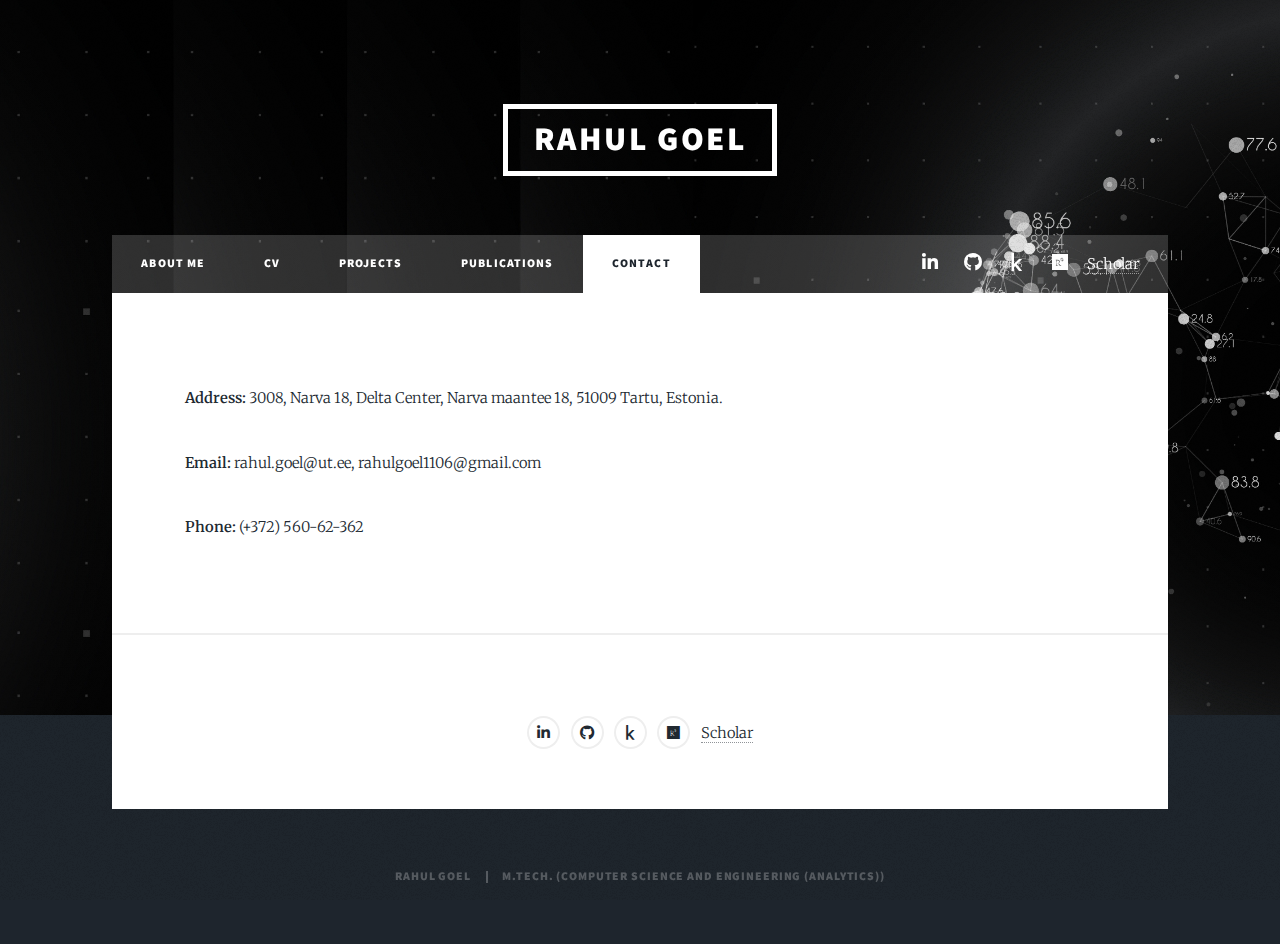
==== contact.html @ faba056a "Add files via upload" ====
<!DOCTYPE HTML>
<!--
	Massively by HTML5 UP
	html5up.net | @ajlkn
	Free for personal and commercial use under the CCA 3.0 license (html5up.net/license)
-->
<html>
	<head>
		<title>Rahul Goel - Contact</title>
		<meta charset="utf-8" />
		<meta name="viewport" content="width=device-width, initial-scale=1, user-scalable=no" />
		<link rel="stylesheet" href="assets/css/main.css" />
		<noscript><link rel="stylesheet" href="assets/css/noscript.css" /></noscript>
	</head>
	<body class="is-preload">

		<!-- Wrapper -->
			<div id="wrapper">

				<!-- Header -->
				<header id="header">
					<a class="logo">Rahul Goel</a>
				</header>

				<!-- Nav -->
					<nav id="nav">
						<ul class="links">
							<li><a href="index.html">About Me</a></li>
							<li><a href="generic.html">CV</a></li>
							<li><a href="elements.html">Projects</a></li>
                            <li><a href="publications.html">Publications</a></li>
                            <li class="active"><a href="contact.html">Contact</a></li>
						</ul>
						<ul class="icons">
							<li><a href="https://www.linkedin.com/in/rahul-goel-a7133b225" target="_blank" class="icon brands fa-linkedin-in"><span class="label">LinkedIn</span></a></li>
							<li><a href="https://github.com/rahulgoel1106" target="_blank" class="icon brands fa-github"><span class="label">GitHub</span></a></li>
							<li><a href="https://www.kaggle.com/rahulgoel1106" target="_blank" class="icon brands fa-kaggle"><span class="label">Kaggle</span></a></li>
							<li><a href="https://www.researchgate.net/profile/Rahul-Goel-16" target="_blank" class="icon brands fa-researchgate"><span class="label">ResearchGate</span></a></li>
							<li><a href="https://scholar.google.com/citations?user=1PWcCVsAAAAJ&hl=en" target="_blank">Scholar</a></li>
						</ul>
					</nav>

				<!-- Main -->
					<div id="main">

						<!-- Post -->
							<section class="post">
                                <ul>
                                    <p><strong>Address:</strong> 3008, Narva 18, Delta Center, Narva maantee 18, 51009 Tartu, Estonia.</p>
                                    <p><strong>Email:</strong> rahul.goel@ut.ee, rahulgoel1106@gmail.com </p>
                                    <p><strong>Phone:</strong> (+372) 560-62-362 </p>
                                </ul>
								
                                
                                
						</section>

					</section>



						<!-- Footer -->
						<footer>
							<center>

								<section>
									<h3></h3>
									<ul class="icons alt">
										<li><a href="https://www.linkedin.com/in/rahul-goel-a7133b225" target="_blank" class="icon brands fa-linkedin-in"><span class="label">LinkedIn</span></a></li>
										<li><a href="https://github.com/rahulgoel1106" target="_blank" class="icon brands fa-github"><span class="label">GitHub</span></a></li>
										<li><a href="https://www.kaggle.com/rahulgoel1106" target="_blank" class="icon brands fa-kaggle"><span class="label">Kaggle</span></a></li>
										<li><a href="https://www.researchgate.net/profile/Rahul-Goel-16" target="_blank" class="icon brands fa-researchgate"><span class="label">ResearchGate</span></a></li>
										<li><a href="https://scholar.google.com/citations?user=1PWcCVsAAAAJ&hl=en" target="_blank">Scholar</a></li>
									</ul>
								
							    </section>
						    </center>
						</footer>

				</div>

			
						
		
				


			<!-- Copyright -->
				<div id="copyright">
					<ul><li>Rahul Goel</li><li> M.Tech. (Computer Science and Engineering (Analytics))</li></ul>
				</div>


			</div>

		<!-- Scripts -->
			<script src="assets/js/jquery.min.js"></script>
			<script src="assets/js/jquery.scrollex.min.js"></script>
			<script src="assets/js/jquery.scrolly.min.js"></script>
			<script src="assets/js/browser.min.js"></script>
			<script src="assets/js/breakpoints.min.js"></script>
			<script src="assets/js/util.js"></script>
			<script src="assets/js/main.js"></script>

	</body>
</html>
---- assets/css/main.css ----
@import url(fontawesome-all.min.css);
@import url("https://fonts.googleapis.com/css?family=Merriweather:300,700,300italic,700italic|Source+Sans+Pro:900");

/*
	Massively by HTML5 UP
	html5up.net | @ajlkn
	Free for personal and commercial use under the CCA 3.0 license (html5up.net/license)
*/

html, body, div, span, applet, object,
iframe, h1, h2, h3, h4, h5, h6, p, blockquote,
pre, a, abbr, acronym, address, big, cite,
code, del, dfn, em, img, ins, kbd, q, s, samp,
small, strike, strong, sub, sup, tt, var, b,
u, i, center, dl, dt, dd, ol, ul, li, fieldset,
form, label, legend, table, caption, tbody,
tfoot, thead, tr, th, td, article, aside,
canvas, details, embed, figure, figcaption,
footer, header, hgroup, menu, nav, output, ruby,
section, summary, time, mark, audio, video {
	margin: 0;
	padding: 0;
	border: 0;
	font-size: 100%;
	font: inherit;
	vertical-align: baseline;}

article, aside, details, figcaption, figure,
footer, header, hgroup, menu, nav, section {
	display: block;}

body {
	line-height: 1;
}

ol, ul {
	list-style: none;
}

blockquote, q {
	quotes: none;
}

	blockquote:before, blockquote:after, q:before, q:after {
		content: '';
		content: none;
	}

table {
	border-collapse: collapse;
	border-spacing: 0;
}

body {
	-webkit-text-size-adjust: none;
}

mark {
	background-color: transparent;
	color: inherit;
}

input::-moz-focus-inner {
	border: 0;
	padding: 0;
}

input, select, textarea {
	-moz-appearance: none;
	-webkit-appearance: none;
	-ms-appearance: none;
	appearance: none;
}

/* Basic */

	@-ms-viewport {
		width: device-width;
	}

	body {
		-ms-overflow-style: scrollbar;
	}

	@media screen and (max-width: 480px) {

		html, body {
			min-width: 320px;
		}

	}

	html {
		box-sizing: border-box;
	}

	*, *:before, *:after {
		box-sizing: inherit;
	}

	body {
		background-color: #1e252d;
	}

		body.is-preload *, body.is-preload *:before, body.is-preload *:after {
			-moz-animation: none !important;
			-webkit-animation: none !important;
			-ms-animation: none !important;
			animation: none !important;
			-moz-transition: none !important;
			-webkit-transition: none !important;
			-ms-transition: none !important;
			transition: none !important;
		}

/* Type */

	html {
		font-size: 16pt;
	}

		@media screen and (max-width: 1680px) {

			html {
				font-size: 12pt;
			}

		}

		@media screen and (max-width: 1280px) {

			html {
				font-size: 11pt;
			}

		}

		@media screen and (max-width: 360px) {

			html {
				font-size: 10pt;
			}

		}

	body {
		color: #212931;
	}

	body, input, select, textarea {
		font-family: "Merriweather", Georgia, serif;
		font-weight: 300;
		font-size: 1rem;
		line-height: 2.375;
	}

	a {
		-moz-transition: color 0.2s ease-in-out, background-color 0.2s ease-in-out, border-color 0.2s ease-in-out, box-shadow 0.2s ease-in-out;
		-webkit-transition: color 0.2s ease-in-out, background-color 0.2s ease-in-out, border-color 0.2s ease-in-out, box-shadow 0.2s ease-in-out;
		-ms-transition: color 0.2s ease-in-out, background-color 0.2s ease-in-out, border-color 0.2s ease-in-out, box-shadow 0.2s ease-in-out;
		transition: color 0.2s ease-in-out, background-color 0.2s ease-in-out, border-color 0.2s ease-in-out, box-shadow 0.2s ease-in-out;
		border-bottom: dotted 1px;
		text-decoration: none;
	}

		a:hover {
			border-bottom-color: transparent;
		}

	strong, b {
		font-weight: 600;
	}

	em, i {
		font-style: italic;
	}

	p {
		text-align: justify;
		margin: 0 0 2rem 0;
	}

	h1, h2, h3, h4, h5, h6 {
		font-family: "Source Sans Pro", Helvetica, sans-serif;
		font-weight: 900;
		line-height: 1.5;
		letter-spacing: 0.075em;
		text-transform: uppercase;
		margin: 0 0 1rem 0;
	}

		h1 a, h2 a, h3 a, h4 a, h5 a, h6 a {
			border-bottom: 0;
			color: inherit;
			text-decoration: none;
		}

	h1 {
		font-size: 4rem;
		line-height: 1.1;
		margin: 0 0 2rem 0;
	}

	h2 {
		font-size: 1.75rem;
		line-height: 1.3;
		margin: 0 0 1.5rem 0;
	}

	h3 {
		font-size: 1.25rem;
		margin: 0 0 1.5rem 0;
	}

	h4 {
		font-size: 1rem;
	}

	h5 {
		font-size: 0.9rem;
	}

	h6 {
		font-size: 0.8rem;
	}

	sub {
		font-size: 0.8rem;
		position: relative;
		top: 0.5rem;
	}

	sup {
		font-size: 0.8rem;
		position: relative;
		top: -0.5rem;
	}

	blockquote {
		border-left: solid 4px;
		font-style: italic;
		margin: 0 0 2rem 0;
		padding: 0.5rem 0 0.5rem 2rem;
	}

	code {
		border: solid 2px;
		font-family: "Courier New", monospace;
		font-size: 0.9rem;
		margin: 0 0.25rem;
		padding: 0.25rem 0.65rem;
	}

	pre {
		-webkit-overflow-scrolling: touch;
		font-family: "Courier New", monospace;
		font-size: 0.9rem;
		margin: 0 0 2rem 0;
	}

		pre code {
			display: block;
			line-height: 1.75;
			padding: 1rem 1.5rem;
			overflow-x: auto;
		}

	hr {
		border: 0;
		border-bottom: solid 2px;
		margin: 3rem 0;
	}

		hr.major {
			margin: 5rem 0;
		}

	.align-left {
		text-align: left;
	}

	.align-center {
		text-align: center;
	}

	.align-right {
		text-align: right;
	}

	input, select, textarea {
		color: #212931;
	}

	a {
		color: #212931;
		border-bottom-color: rgba(33, 41, 49, 0.5);
	}

		a:hover {
			border-bottom-color: transparent;
			color: #18bfef !important;
		}

	strong, b {
		color: #212931;
	}

	h1, h2, h3, h4, h5, h6 {
		color: #212931;
	}

	blockquote {
		border-left-color: #eeeeee;
	}

	code {
		background: rgba(220, 220, 220, 0.25);
		border-color: #eeeeee;
	}

	hr {
		border-bottom-color: #eeeeee;
	}

/* Row */

	.row {
		display: flex;
		flex-wrap: wrap;
		box-sizing: border-box;
		align-items: stretch;
	}

		.row > * {
			box-sizing: border-box;
		}

		.row.gtr-uniform > * > :last-child {
			margin-bottom: 0;
		}

		.row.aln-left {
			justify-content: flex-start;
		}

		.row.aln-center {
			justify-content: center;
		}

		.row.aln-right {
			justify-content: flex-end;
		}

		.row.aln-top {
			align-items: flex-start;
		}

		.row.aln-middle {
			align-items: center;
		}

		.row.aln-bottom {
			align-items: flex-end;
		}

		.row > .imp {
			order: -1;
		}

		.row > .col-1 {
			width: 8.33333%;
		}

		.row > .off-1 {
			margin-left: 8.33333%;
		}

		.row > .col-2 {
			width: 16.66667%;
		}

		.row > .off-2 {
			margin-left: 16.66667%;
		}

		.row > .col-3 {
			width: 25%;
		}

		.row > .off-3 {
			margin-left: 25%;
		}

		.row > .col-4 {
			width: 33.33333%;
		}

		.row > .off-4 {
			margin-left: 33.33333%;
		}

		.row > .col-5 {
			width: 41.66667%;
		}

		.row > .off-5 {
			margin-left: 41.66667%;
		}

		.row > .col-6 {
			width: 50%;
		}

		.row > .off-6 {
			margin-left: 50%;
		}

		.row > .col-7 {
			width: 58.33333%;
		}

		.row > .off-7 {
			margin-left: 58.33333%;
		}

		.row > .col-8 {
			width: 66.66667%;
		}

		.row > .off-8 {
			margin-left: 66.66667%;
		}

		.row > .col-9 {
			width: 75%;
		}

		.row > .off-9 {
			margin-left: 75%;
		}

		.row > .col-10 {
			width: 83.33333%;
		}

		.row > .off-10 {
			margin-left: 83.33333%;
		}

		.row > .col-11 {
			width: 91.66667%;
		}

		.row > .off-11 {
			margin-left: 91.66667%;
		}

		.row > .col-12 {
			width: 100%;
		}

		.row > .off-12 {
			margin-left: 100%;
		}

		.row.gtr-0 {
			margin-top: 0;
			margin-left: 0rem;
		}

			.row.gtr-0 > * {
				padding: 0 0 0 0rem;
			}

			.row.gtr-0.gtr-uniform {
				margin-top: 0rem;
			}

				.row.gtr-0.gtr-uniform > * {
					padding-top: 0rem;
				}

		.row.gtr-25 {
			margin-top: 0;
			margin-left: -0.375rem;
		}

			.row.gtr-25 > * {
				padding: 0 0 0 0.375rem;
			}

			.row.gtr-25.gtr-uniform {
				margin-top: -0.375rem;
			}

				.row.gtr-25.gtr-uniform > * {
					padding-top: 0.375rem;
				}

		.row.gtr-50 {
			margin-top: 0;
			margin-left: -0.75rem;
		}

			.row.gtr-50 > * {
				padding: 0 0 0 0.75rem;
			}

			.row.gtr-50.gtr-uniform {
				margin-top: -0.75rem;
			}

				.row.gtr-50.gtr-uniform > * {
					padding-top: 0.75rem;
				}

		.row {
			margin-top: 0;
			margin-left: -1.5rem;
		}

			.row > * {
				padding: 0 0 0 1.5rem;
			}

			.row.gtr-uniform {
				margin-top: -1.5rem;
			}

				.row.gtr-uniform > * {
					padding-top: 1.5rem;
				}

		.row.gtr-150 {
			margin-top: 0;
			margin-left: -2.25rem;
		}

			.row.gtr-150 > * {
				padding: 0 0 0 2.25rem;
			}

			.row.gtr-150.gtr-uniform {
				margin-top: -2.25rem;
			}

				.row.gtr-150.gtr-uniform > * {
					padding-top: 2.25rem;
				}

		.row.gtr-200 {
			margin-top: 0;
			margin-left: -3rem;
		}

			.row.gtr-200 > * {
				padding: 0 0 0 3rem;
			}

			.row.gtr-200.gtr-uniform {
				margin-top: -3rem;
			}

				.row.gtr-200.gtr-uniform > * {
					padding-top: 3rem;
				}

		@media screen and (max-width: 1680px) {

			.row {
				display: flex;
				flex-wrap: wrap;
				box-sizing: border-box;
				align-items: stretch;
			}

				.row > * {
					box-sizing: border-box;
				}

				.row.gtr-uniform > * > :last-child {
					margin-bottom: 0;
				}

				.row.aln-left {
					justify-content: flex-start;
				}

				.row.aln-center {
					justify-content: center;
				}

				.row.aln-right {
					justify-content: flex-end;
				}

				.row.aln-top {
					align-items: flex-start;
				}

				.row.aln-middle {
					align-items: center;
				}

				.row.aln-bottom {
					align-items: flex-end;
				}

				.row > .imp-xlarge {
					order: -1;
				}

				.row > .col-1-xlarge {
					width: 8.33333%;
				}

				.row > .off-1-xlarge {
					margin-left: 8.33333%;
				}

				.row > .col-2-xlarge {
					width: 16.66667%;
				}

				.row > .off-2-xlarge {
					margin-left: 16.66667%;
				}

				.row > .col-3-xlarge {
					width: 25%;
				}

				.row > .off-3-xlarge {
					margin-left: 25%;
				}

				.row > .col-4-xlarge {
					width: 33.33333%;
				}

				.row > .off-4-xlarge {
					margin-left: 33.33333%;
				}

				.row > .col-5-xlarge {
					width: 41.66667%;
				}

				.row > .off-5-xlarge {
					margin-left: 41.66667%;
				}

				.row > .col-6-xlarge {
					width: 50%;
				}

				.row > .off-6-xlarge {
					margin-left: 50%;
				}

				.row > .col-7-xlarge {
					width: 58.33333%;
				}

				.row > .off-7-xlarge {
					margin-left: 58.33333%;
				}

				.row > .col-8-xlarge {
					width: 66.66667%;
				}

				.row > .off-8-xlarge {
					margin-left: 66.66667%;
				}

				.row > .col-9-xlarge {
					width: 75%;
				}

				.row > .off-9-xlarge {
					margin-left: 75%;
				}

				.row > .col-10-xlarge {
					width: 83.33333%;
				}

				.row > .off-10-xlarge {
					margin-left: 83.33333%;
				}

				.row > .col-11-xlarge {
					width: 91.66667%;
				}

				.row > .off-11-xlarge {
					margin-left: 91.66667%;
				}

				.row > .col-12-xlarge {
					width: 100%;
				}

				.row > .off-12-xlarge {
					margin-left: 100%;
				}

				.row.gtr-0 {
					margin-top: 0;
					margin-left: 0rem;
				}

					.row.gtr-0 > * {
						padding: 0 0 0 0rem;
					}

					.row.gtr-0.gtr-uniform {
						margin-top: 0rem;
					}

						.row.gtr-0.gtr-uniform > * {
							padding-top: 0rem;
						}

				.row.gtr-25 {
					margin-top: 0;
					margin-left: -0.375rem;
				}

					.row.gtr-25 > * {
						padding: 0 0 0 0.375rem;
					}

					.row.gtr-25.gtr-uniform {
						margin-top: -0.375rem;
					}

						.row.gtr-25.gtr-uniform > * {
							padding-top: 0.375rem;
						}

				.row.gtr-50 {
					margin-top: 0;
					margin-left: -0.75rem;
				}

					.row.gtr-50 > * {
						padding: 0 0 0 0.75rem;
					}

					.row.gtr-50.gtr-uniform {
						margin-top: -0.75rem;
					}

						.row.gtr-50.gtr-uniform > * {
							padding-top: 0.75rem;
						}

				.row {
					margin-top: 0;
					margin-left: -1.5rem;
				}

					.row > * {
						padding: 0 0 0 1.5rem;
					}

					.row.gtr-uniform {
						margin-top: -1.5rem;
					}

						.row.gtr-uniform > * {
							padding-top: 1.5rem;
						}

				.row.gtr-150 {
					margin-top: 0;
					margin-left: -2.25rem;
				}

					.row.gtr-150 > * {
						padding: 0 0 0 2.25rem;
					}

					.row.gtr-150.gtr-uniform {
						margin-top: -2.25rem;
					}

						.row.gtr-150.gtr-uniform > * {
							padding-top: 2.25rem;
						}

				.row.gtr-200 {
					margin-top: 0;
					margin-left: -3rem;
				}

					.row.gtr-200 > * {
						padding: 0 0 0 3rem;
					}

					.row.gtr-200.gtr-uniform {
						margin-top: -3rem;
					}

						.row.gtr-200.gtr-uniform > * {
							padding-top: 3rem;
						}

		}

		@media screen and (max-width: 1280px) {

			.row {
				display: flex;
				flex-wrap: wrap;
				box-sizing: border-box;
				align-items: stretch;
			}

				.row > * {
					box-sizing: border-box;
				}

				.row.gtr-uniform > * > :last-child {
					margin-bottom: 0;
				}

				.row.aln-left {
					justify-content: flex-start;
				}

				.row.aln-center {
					justify-content: center;
				}

				.row.aln-right {
					justify-content: flex-end;
				}

				.row.aln-top {
					align-items: flex-start;
				}

				.row.aln-middle {
					align-items: center;
				}

				.row.aln-bottom {
					align-items: flex-end;
				}

				.row > .imp-large {
					order: -1;
				}

				.row > .col-1-large {
					width: 8.33333%;
				}

				.row > .off-1-large {
					margin-left: 8.33333%;
				}

				.row > .col-2-large {
					width: 16.66667%;
				}

				.row > .off-2-large {
					margin-left: 16.66667%;
				}

				.row > .col-3-large {
					width: 25%;
				}

				.row > .off-3-large {
					margin-left: 25%;
				}

				.row > .col-4-large {
					width: 33.33333%;
				}

				.row > .off-4-large {
					margin-left: 33.33333%;
				}

				.row > .col-5-large {
					width: 41.66667%;
				}

				.row > .off-5-large {
					margin-left: 41.66667%;
				}

				.row > .col-6-large {
					width: 50%;
				}

				.row > .off-6-large {
					margin-left: 50%;
				}

				.row > .col-7-large {
					width: 58.33333%;
				}

				.row > .off-7-large {
					margin-left: 58.33333%;
				}

				.row > .col-8-large {
					width: 66.66667%;
				}

				.row > .off-8-large {
					margin-left: 66.66667%;
				}

				.row > .col-9-large {
					width: 75%;
				}

				.row > .off-9-large {
					margin-left: 75%;
				}

				.row > .col-10-large {
					width: 83.33333%;
				}

				.row > .off-10-large {
					margin-left: 83.33333%;
				}

				.row > .col-11-large {
					width: 91.66667%;
				}

				.row > .off-11-large {
					margin-left: 91.66667%;
				}

				.row > .col-12-large {
					width: 100%;
				}

				.row > .off-12-large {
					margin-left: 100%;
				}

				.row.gtr-0 {
					margin-top: 0;
					margin-left: 0rem;
				}

					.row.gtr-0 > * {
						padding: 0 0 0 0rem;
					}

					.row.gtr-0.gtr-uniform {
						margin-top: 0rem;
					}

						.row.gtr-0.gtr-uniform > * {
							padding-top: 0rem;
						}

				.row.gtr-25 {
					margin-top: 0;
					margin-left: -0.375rem;
				}

					.row.gtr-25 > * {
						padding: 0 0 0 0.375rem;
					}

					.row.gtr-25.gtr-uniform {
						margin-top: -0.375rem;
					}

						.row.gtr-25.gtr-uniform > * {
							padding-top: 0.375rem;
						}

				.row.gtr-50 {
					margin-top: 0;
					margin-left: -0.75rem;
				}

					.row.gtr-50 > * {
						padding: 0 0 0 0.75rem;
					}

					.row.gtr-50.gtr-uniform {
						margin-top: -0.75rem;
					}

						.row.gtr-50.gtr-uniform > * {
							padding-top: 0.75rem;
						}

				.row {
					margin-top: 0;
					margin-left: -1.5rem;
				}

					.row > * {
						padding: 0 0 0 1.5rem;
					}

					.row.gtr-uniform {
						margin-top: -1.5rem;
					}

						.row.gtr-uniform > * {
							padding-top: 1.5rem;
						}

				.row.gtr-150 {
					margin-top: 0;
					margin-left: -2.25rem;
				}

					.row.gtr-150 > * {
						padding: 0 0 0 2.25rem;
					}

					.row.gtr-150.gtr-uniform {
						margin-top: -2.25rem;
					}

						.row.gtr-150.gtr-uniform > * {
							padding-top: 2.25rem;
						}

				.row.gtr-200 {
					margin-top: 0;
					margin-left: -3rem;
				}

					.row.gtr-200 > * {
						padding: 0 0 0 3rem;
					}

					.row.gtr-200.gtr-uniform {
						margin-top: -3rem;
					}

						.row.gtr-200.gtr-uniform > * {
							padding-top: 3rem;
						}

		}

		@media screen and (max-width: 980px) {

			.row {
				display: flex;
				flex-wrap: wrap;
				box-sizing: border-box;
				align-items: stretch;
			}

				.row > * {
					box-sizing: border-box;
				}

				.row.gtr-uniform > * > :last-child {
					margin-bottom: 0;
				}

				.row.aln-left {
					justify-content: flex-start;
				}

				.row.aln-center {
					justify-content: center;
				}

				.row.aln-right {
					justify-content: flex-end;
				}

				.row.aln-top {
					align-items: flex-start;
				}

				.row.aln-middle {
					align-items: center;
				}

				.row.aln-bottom {
					align-items: flex-end;
				}

				.row > .imp-medium {
					order: -1;
				}

				.row > .col-1-medium {
					width: 8.33333%;
				}

				.row > .off-1-medium {
					margin-left: 8.33333%;
				}

				.row > .col-2-medium {
					width: 16.66667%;
				}

				.row > .off-2-medium {
					margin-left: 16.66667%;
				}

				.row > .col-3-medium {
					width: 25%;
				}

				.row > .off-3-medium {
					margin-left: 25%;
				}

				.row > .col-4-medium {
					width: 33.33333%;
				}

				.row > .off-4-medium {
					margin-left: 33.33333%;
				}

				.row > .col-5-medium {
					width: 41.66667%;
				}

				.row > .off-5-medium {
					margin-left: 41.66667%;
				}

				.row > .col-6-medium {
					width: 50%;
				}

				.row > .off-6-medium {
					margin-left: 50%;
				}

				.row > .col-7-medium {
					width: 58.33333%;
				}

				.row > .off-7-medium {
					margin-left: 58.33333%;
				}

				.row > .col-8-medium {
					width: 66.66667%;
				}

				.row > .off-8-medium {
					margin-left: 66.66667%;
				}

				.row > .col-9-medium {
					width: 75%;
				}

				.row > .off-9-medium {
					margin-left: 75%;
				}

				.row > .col-10-medium {
					width: 83.33333%;
				}

				.row > .off-10-medium {
					margin-left: 83.33333%;
				}

				.row > .col-11-medium {
					width: 91.66667%;
				}

				.row > .off-11-medium {
					margin-left: 91.66667%;
				}

				.row > .col-12-medium {
					width: 100%;
				}

				.row > .off-12-medium {
					margin-left: 100%;
				}

				.row.gtr-0 {
					margin-top: 0;
					margin-left: 0rem;
				}

					.row.gtr-0 > * {
						padding: 0 0 0 0rem;
					}

					.row.gtr-0.gtr-uniform {
						margin-top: 0rem;
					}

						.row.gtr-0.gtr-uniform > * {
							padding-top: 0rem;
						}

				.row.gtr-25 {
					margin-top: 0;
					margin-left: -0.375rem;
				}

					.row.gtr-25 > * {
						padding: 0 0 0 0.375rem;
					}

					.row.gtr-25.gtr-uniform {
						margin-top: -0.375rem;
					}

						.row.gtr-25.gtr-uniform > * {
							padding-top: 0.375rem;
						}

				.row.gtr-50 {
					margin-top: 0;
					margin-left: -0.75rem;
				}

					.row.gtr-50 > * {
						padding: 0 0 0 0.75rem;
					}

					.row.gtr-50.gtr-uniform {
						margin-top: -0.75rem;
					}

						.row.gtr-50.gtr-uniform > * {
							padding-top: 0.75rem;
						}

				.row {
					margin-top: 0;
					margin-left: -1.5rem;
				}

					.row > * {
						padding: 0 0 0 1.5rem;
					}

					.row.gtr-uniform {
						margin-top: -1.5rem;
					}

						.row.gtr-uniform > * {
							padding-top: 1.5rem;
						}

				.row.gtr-150 {
					margin-top: 0;
					margin-left: -2.25rem;
				}

					.row.gtr-150 > * {
						padding: 0 0 0 2.25rem;
					}

					.row.gtr-150.gtr-uniform {
						margin-top: -2.25rem;
					}

						.row.gtr-150.gtr-uniform > * {
							padding-top: 2.25rem;
						}

				.row.gtr-200 {
					margin-top: 0;
					margin-left: -3rem;
				}

					.row.gtr-200 > * {
						padding: 0 0 0 3rem;
					}

					.row.gtr-200.gtr-uniform {
						margin-top: -3rem;
					}

						.row.gtr-200.gtr-uniform > * {
							padding-top: 3rem;
						}

		}

		@media screen and (max-width: 736px) {

			.row {
				display: flex;
				flex-wrap: wrap;
				box-sizing: border-box;
				align-items: stretch;
			}

				.row > * {
					box-sizing: border-box;
				}

				.row.gtr-uniform > * > :last-child {
					margin-bottom: 0;
				}

				.row.aln-left {
					justify-content: flex-start;
				}

				.row.aln-center {
					justify-content: center;
				}

				.row.aln-right {
					justify-content: flex-end;
				}

				.row.aln-top {
					align-items: flex-start;
				}

				.row.aln-middle {
					align-items: center;
				}

				.row.aln-bottom {
					align-items: flex-end;
				}

				.row > .imp-small {
					order: -1;
				}

				.row > .col-1-small {
					width: 8.33333%;
				}

				.row > .off-1-small {
					margin-left: 8.33333%;
				}

				.row > .col-2-small {
					width: 16.66667%;
				}

				.row > .off-2-small {
					margin-left: 16.66667%;
				}

				.row > .col-3-small {
					width: 25%;
				}

				.row > .off-3-small {
					margin-left: 25%;
				}

				.row > .col-4-small {
					width: 33.33333%;
				}

				.row > .off-4-small {
					margin-left: 33.33333%;
				}

				.row > .col-5-small {
					width: 41.66667%;
				}

				.row > .off-5-small {
					margin-left: 41.66667%;
				}

				.row > .col-6-small {
					width: 50%;
				}

				.row > .off-6-small {
					margin-left: 50%;
				}

				.row > .col-7-small {
					width: 58.33333%;
				}

				.row > .off-7-small {
					margin-left: 58.33333%;
				}

				.row > .col-8-small {
					width: 66.66667%;
				}

				.row > .off-8-small {
					margin-left: 66.66667%;
				}

				.row > .col-9-small {
					width: 75%;
				}

				.row > .off-9-small {
					margin-left: 75%;
				}

				.row > .col-10-small {
					width: 83.33333%;
				}

				.row > .off-10-small {
					margin-left: 83.33333%;
				}

				.row > .col-11-small {
					width: 91.66667%;
				}

				.row > .off-11-small {
					margin-left: 91.66667%;
				}

				.row > .col-12-small {
					width: 100%;
				}

				.row > .off-12-small {
					margin-left: 100%;
				}

				.row.gtr-0 {
					margin-top: 0;
					margin-left: 0rem;
				}

					.row.gtr-0 > * {
						padding: 0 0 0 0rem;
					}

					.row.gtr-0.gtr-uniform {
						margin-top: 0rem;
					}

						.row.gtr-0.gtr-uniform > * {
							padding-top: 0rem;
						}

				.row.gtr-25 {
					margin-top: 0;
					margin-left: -0.375rem;
				}

					.row.gtr-25 > * {
						padding: 0 0 0 0.375rem;
					}

					.row.gtr-25.gtr-uniform {
						margin-top: -0.375rem;
					}

						.row.gtr-25.gtr-uniform > * {
							padding-top: 0.375rem;
						}

				.row.gtr-50 {
					margin-top: 0;
					margin-left: -0.75rem;
				}

					.row.gtr-50 > * {
						padding: 0 0 0 0.75rem;
					}

					.row.gtr-50.gtr-uniform {
						margin-top: -0.75rem;
					}

						.row.gtr-50.gtr-uniform > * {
							padding-top: 0.75rem;
						}

				.row {
					margin-top: 0;
					margin-left: -1.5rem;
				}

					.row > * {
						padding: 0 0 0 1.5rem;
					}

					.row.gtr-uniform {
						margin-top: -1.5rem;
					}

						.row.gtr-uniform > * {
							padding-top: 1.5rem;
						}

				.row.gtr-150 {
					margin-top: 0;
					margin-left: -2.25rem;
				}

					.row.gtr-150 > * {
						padding: 0 0 0 2.25rem;
					}

					.row.gtr-150.gtr-uniform {
						margin-top: -2.25rem;
					}

						.row.gtr-150.gtr-uniform > * {
							padding-top: 2.25rem;
						}

				.row.gtr-200 {
					margin-top: 0;
					margin-left: -3rem;
				}

					.row.gtr-200 > * {
						padding: 0 0 0 3rem;
					}

					.row.gtr-200.gtr-uniform {
						margin-top: -3rem;
					}

						.row.gtr-200.gtr-uniform > * {
							padding-top: 3rem;
						}

		}

		@media screen and (max-width: 480px) {

			.row {
				display: flex;
				flex-wrap: wrap;
				box-sizing: border-box;
				align-items: stretch;
			}

				.row > * {
					box-sizing: border-box;
				}

				.row.gtr-uniform > * > :last-child {
					margin-bottom: 0;
				}

				.row.aln-left {
					justify-content: flex-start;
				}

				.row.aln-center {
					justify-content: center;
				}

				.row.aln-right {
					justify-content: flex-end;
				}

				.row.aln-top {
					align-items: flex-start;
				}

				.row.aln-middle {
					align-items: center;
				}

				.row.aln-bottom {
					align-items: flex-end;
				}

				.row > .imp-xsmall {
					order: -1;
				}

				.row > .col-1-xsmall {
					width: 8.33333%;
				}

				.row > .off-1-xsmall {
					margin-left: 8.33333%;
				}

				.row > .col-2-xsmall {
					width: 16.66667%;
				}

				.row > .off-2-xsmall {
					margin-left: 16.66667%;
				}

				.row > .col-3-xsmall {
					width: 25%;
				}

				.row > .off-3-xsmall {
					margin-left: 25%;
				}

				.row > .col-4-xsmall {
					width: 33.33333%;
				}

				.row > .off-4-xsmall {
					margin-left: 33.33333%;
				}

				.row > .col-5-xsmall {
					width: 41.66667%;
				}

				.row > .off-5-xsmall {
					margin-left: 41.66667%;
				}

				.row > .col-6-xsmall {
					width: 50%;
				}

				.row > .off-6-xsmall {
					margin-left: 50%;
				}

				.row > .col-7-xsmall {
					width: 58.33333%;
				}

				.row > .off-7-xsmall {
					margin-left: 58.33333%;
				}

				.row > .col-8-xsmall {
					width: 66.66667%;
				}

				.row > .off-8-xsmall {
					margin-left: 66.66667%;
				}

				.row > .col-9-xsmall {
					width: 75%;
				}

				.row > .off-9-xsmall {
					margin-left: 75%;
				}

				.row > .col-10-xsmall {
					width: 83.33333%;
				}

				.row > .off-10-xsmall {
					margin-left: 83.33333%;
				}

				.row > .col-11-xsmall {
					width: 91.66667%;
				}

				.row > .off-11-xsmall {
					margin-left: 91.66667%;
				}

				.row > .col-12-xsmall {
					width: 100%;
				}

				.row > .off-12-xsmall {
					margin-left: 100%;
				}

				.row.gtr-0 {
					margin-top: 0;
					margin-left: 0rem;
				}

					.row.gtr-0 > * {
						padding: 0 0 0 0rem;
					}

					.row.gtr-0.gtr-uniform {
						margin-top: 0rem;
					}

						.row.gtr-0.gtr-uniform > * {
							padding-top: 0rem;
						}

				.row.gtr-25 {
					margin-top: 0;
					margin-left: -0.375rem;
				}

					.row.gtr-25 > * {
						padding: 0 0 0 0.375rem;
					}

					.row.gtr-25.gtr-uniform {
						margin-top: -0.375rem;
					}

						.row.gtr-25.gtr-uniform > * {
							padding-top: 0.375rem;
						}

				.row.gtr-50 {
					margin-top: 0;
					margin-left: -0.75rem;
				}

					.row.gtr-50 > * {
						padding: 0 0 0 0.75rem;
					}

					.row.gtr-50.gtr-uniform {
						margin-top: -0.75rem;
					}

						.row.gtr-50.gtr-uniform > * {
							padding-top: 0.75rem;
						}

				.row {
					margin-top: 0;
					margin-left: -1.5rem;
				}

					.row > * {
						padding: 0 0 0 1.5rem;
					}

					.row.gtr-uniform {
						margin-top: -1.5rem;
					}

						.row.gtr-uniform > * {
							padding-top: 1.5rem;
						}

				.row.gtr-150 {
					margin-top: 0;
					margin-left: -2.25rem;
				}

					.row.gtr-150 > * {
						padding: 0 0 0 2.25rem;
					}

					.row.gtr-150.gtr-uniform {
						margin-top: -2.25rem;
					}

						.row.gtr-150.gtr-uniform > * {
							padding-top: 2.25rem;
						}

				.row.gtr-200 {
					margin-top: 0;
					margin-left: -3rem;
				}

					.row.gtr-200 > * {
						padding: 0 0 0 3rem;
					}

					.row.gtr-200.gtr-uniform {
						margin-top: -3rem;
					}

						.row.gtr-200.gtr-uniform > * {
							padding-top: 3rem;
						}

		}

		@media screen and (max-width: 360px) {

			.row {
				display: flex;
				flex-wrap: wrap;
				box-sizing: border-box;
				align-items: stretch;
			}

				.row > * {
					box-sizing: border-box;
				}

				.row.gtr-uniform > * > :last-child {
					margin-bottom: 0;
				}

				.row.aln-left {
					justify-content: flex-start;
				}

				.row.aln-center {
					justify-content: center;
				}

				.row.aln-right {
					justify-content: flex-end;
				}

				.row.aln-top {
					align-items: flex-start;
				}

				.row.aln-middle {
					align-items: center;
				}

				.row.aln-bottom {
					align-items: flex-end;
				}

				.row > .imp-xxsmall {
					order: -1;
				}

				.row > .col-1-xxsmall {
					width: 8.33333%;
				}

				.row > .off-1-xxsmall {
					margin-left: 8.33333%;
				}

				.row > .col-2-xxsmall {
					width: 16.66667%;
				}

				.row > .off-2-xxsmall {
					margin-left: 16.66667%;
				}

				.row > .col-3-xxsmall {
					width: 25%;
				}

				.row > .off-3-xxsmall {
					margin-left: 25%;
				}

				.row > .col-4-xxsmall {
					width: 33.33333%;
				}

				.row > .off-4-xxsmall {
					margin-left: 33.33333%;
				}

				.row > .col-5-xxsmall {
					width: 41.66667%;
				}

				.row > .off-5-xxsmall {
					margin-left: 41.66667%;
				}

				.row > .col-6-xxsmall {
					width: 50%;
				}

				.row > .off-6-xxsmall {
					margin-left: 50%;
				}

				.row > .col-7-xxsmall {
					width: 58.33333%;
				}

				.row > .off-7-xxsmall {
					margin-left: 58.33333%;
				}

				.row > .col-8-xxsmall {
					width: 66.66667%;
				}

				.row > .off-8-xxsmall {
					margin-left: 66.66667%;
				}

				.row > .col-9-xxsmall {
					width: 75%;
				}

				.row > .off-9-xxsmall {
					margin-left: 75%;
				}

				.row > .col-10-xxsmall {
					width: 83.33333%;
				}

				.row > .off-10-xxsmall {
					margin-left: 83.33333%;
				}

				.row > .col-11-xxsmall {
					width: 91.66667%;
				}

				.row > .off-11-xxsmall {
					margin-left: 91.66667%;
				}

				.row > .col-12-xxsmall {
					width: 100%;
				}

				.row > .off-12-xxsmall {
					margin-left: 100%;
				}

				.row.gtr-0 {
					margin-top: 0;
					margin-left: 0rem;
				}

					.row.gtr-0 > * {
						padding: 0 0 0 0rem;
					}

					.row.gtr-0.gtr-uniform {
						margin-top: 0rem;
					}

						.row.gtr-0.gtr-uniform > * {
							padding-top: 0rem;
						}

				.row.gtr-25 {
					margin-top: 0;
					margin-left: -0.375rem;
				}

					.row.gtr-25 > * {
						padding: 0 0 0 0.375rem;
					}

					.row.gtr-25.gtr-uniform {
						margin-top: -0.375rem;
					}

						.row.gtr-25.gtr-uniform > * {
							padding-top: 0.375rem;
						}

				.row.gtr-50 {
					margin-top: 0;
					margin-left: -0.75rem;
				}

					.row.gtr-50 > * {
						padding: 0 0 0 0.75rem;
					}

					.row.gtr-50.gtr-uniform {
						margin-top: -0.75rem;
					}

						.row.gtr-50.gtr-uniform > * {
							padding-top: 0.75rem;
						}

				.row {
					margin-top: 0;
					margin-left: -1.5rem;
				}

					.row > * {
						padding: 0 0 0 1.5rem;
					}

					.row.gtr-uniform {
						margin-top: -1.5rem;
					}

						.row.gtr-uniform > * {
							padding-top: 1.5rem;
						}

				.row.gtr-150 {
					margin-top: 0;
					margin-left: -2.25rem;
				}

					.row.gtr-150 > * {
						padding: 0 0 0 2.25rem;
					}

					.row.gtr-150.gtr-uniform {
						margin-top: -2.25rem;
					}

						.row.gtr-150.gtr-uniform > * {
							padding-top: 2.25rem;
						}

				.row.gtr-200 {
					margin-top: 0;
					margin-left: -3rem;
				}

					.row.gtr-200 > * {
						padding: 0 0 0 3rem;
					}

					.row.gtr-200.gtr-uniform {
						margin-top: -3rem;
					}

						.row.gtr-200.gtr-uniform > * {
							padding-top: 3rem;
						}

		}

/* Box */

	.box {
		border: solid 2px;
		margin-bottom: 2rem;
		padding: 1.5rem;
	}

		.box > :last-child,
		.box > :last-child > :last-child,
		.box > :last-child > :last-child > :last-child {
			margin-bottom: 0;
		}

		.box.alt {
			border: 0;
			border-radius: 0;
			padding: 0;
		}

	.box {
		border-color: #eeeeee;
	}

/* Button */

	input[type="submit"],
	input[type="reset"],
	input[type="button"],
	button,
	.button {
		-moz-appearance: none;
		-webkit-appearance: none;
		-ms-appearance: none;
		appearance: none;
		-moz-transition: background-color 0.2s ease-in-out, box-shadow 0.2s ease-in-out, color 0.2s ease-in-out;
		-webkit-transition: background-color 0.2s ease-in-out, box-shadow 0.2s ease-in-out, color 0.2s ease-in-out;
		-ms-transition: background-color 0.2s ease-in-out, box-shadow 0.2s ease-in-out, color 0.2s ease-in-out;
		transition: background-color 0.2s ease-in-out, box-shadow 0.2s ease-in-out, color 0.2s ease-in-out;
		border: 0;
		border-radius: 0;
		cursor: pointer;
		display: inline-block;
		font-family: "Source Sans Pro", Helvetica, sans-serif;
		font-size: 0.8rem;
		font-weight: 900;
		letter-spacing: 0.075em;
		height: 3rem;
		line-height: 3rem;
		padding: 0 2rem;
		text-align: center;
		text-decoration: none;
		text-transform: uppercase;
		white-space: nowrap;
	}

		input[type="submit"].icon:before,
		input[type="reset"].icon:before,
		input[type="button"].icon:before,
		button.icon:before,
		.button.icon:before {
			margin-right: 0.5rem;
		}

		input[type="submit"].icon.solo,
		input[type="reset"].icon.solo,
		input[type="button"].icon.solo,
		button.icon.solo,
		.button.icon.solo {
			position: relative;
			width: 4rem;
			height: 4rem;
			line-height: 4rem;
			border-radius: 4rem;
			text-indent: 4rem;
			overflow: hidden;
			padding: 0;
			white-space: nowrap;
		}

			input[type="submit"].icon.solo:before,
			input[type="reset"].icon.solo:before,
			input[type="button"].icon.solo:before,
			button.icon.solo:before,
			.button.icon.solo:before {
				position: absolute;
				display: block;
				top: 0;
				left: 0;
				width: inherit;
				height: inherit;
				line-height: inherit;
				font-size: 1.25rem;
				margin-right: 0;
				text-align: center;
				text-indent: 0;
			}

		input[type="submit"].fit,
		input[type="reset"].fit,
		input[type="button"].fit,
		button.fit,
		.button.fit {
			width: 100%;
		}

		input[type="submit"].small,
		input[type="reset"].small,
		input[type="button"].small,
		button.small,
		.button.small {
			font-size: 0.7rem;
			height: 2.5rem;
			line-height: 2.5rem;
			padding: 0 1.5rem;
		}

		input[type="submit"].large,
		input[type="reset"].large,
		input[type="button"].large,
		button.large,
		.button.large {
			font-size: 0.9rem;
			height: 3.5rem;
			line-height: 3.5rem;
			padding: 0 2.75rem;
		}

		@media screen and (max-width: 980px) {

			input[type="submit"],
			input[type="reset"],
			input[type="button"],
			button,
			.button {
				font-size: 0.9rem;
				height: 3.25rem;
				line-height: 3.25rem;
			}

				input[type="submit"].large,
				input[type="reset"].large,
				input[type="button"].large,
				button.large,
				.button.large {
					font-size: 1rem;
					height: 3.75rem;
					line-height: 3.75rem;
				}

		}

		input[type="submit"].disabled, input[type="submit"]:disabled,
		input[type="reset"].disabled,
		input[type="reset"]:disabled,
		input[type="button"].disabled,
		input[type="button"]:disabled,
		button.disabled,
		button:disabled,
		.button.disabled,
		.button:disabled {
			pointer-events: none;
			opacity: 0.25;
		}

	input[type="submit"],
	input[type="reset"],
	input[type="button"],
	button,
	.button {
		background-color: transparent;
		box-shadow: inset 0 0 0 2px #212931;
		color: #212931 !important;
	}

		input[type="submit"]:hover,
		input[type="reset"]:hover,
		input[type="button"]:hover,
		button:hover,
		.button:hover {
			box-shadow: inset 0 0 0 2px #18bfef;
			color: #18bfef !important;
		}

		input[type="submit"].primary,
		input[type="reset"].primary,
		input[type="button"].primary,
		button.primary,
		.button.primary {
			background-color: #212931;
			box-shadow: none;
			color: #ffffff !important;
		}

			input[type="submit"].primary:hover,
			input[type="reset"].primary:hover,
			input[type="button"].primary:hover,
			button.primary:hover,
			.button.primary:hover {
				background-color: #18bfef;
			}

/* Form */

	form {
		margin: 0 0 2rem 0;
	}

		form > :last-child {
			margin-bottom: 0;
		}

		form > .fields {
			display: -moz-flex;
			display: -webkit-flex;
			display: -ms-flex;
			display: flex;
			-moz-flex-wrap: wrap;
			-webkit-flex-wrap: wrap;
			-ms-flex-wrap: wrap;
			flex-wrap: wrap;
			width: calc(100% + 3rem);
			margin: -1.5rem 0 2rem -1.5rem;
		}

			form > .fields > .field {
				-moz-flex-grow: 0;
				-webkit-flex-grow: 0;
				-ms-flex-grow: 0;
				flex-grow: 0;
				-moz-flex-shrink: 0;
				-webkit-flex-shrink: 0;
				-ms-flex-shrink: 0;
				flex-shrink: 0;
				padding: 1.5rem 0 0 1.5rem;
				width: calc(100% - 1.5rem);
			}

				form > .fields > .field.half {
					width: calc(50% - 0.75rem);
				}

				form > .fields > .field.third {
					width: calc(100%/3 - 0.5rem);
				}

				form > .fields > .field.quarter {
					width: calc(25% - 0.375rem);
				}

		@media screen and (max-width: 480px) {

			form > .fields {
				width: calc(100% + 3rem);
				margin: -1.5rem 0 2rem -1.5rem;
			}

				form > .fields > .field {
					padding: 1.5rem 0 0 1.5rem;
					width: calc(100% - 1.5rem);
				}

					form > .fields > .field.half {
						width: calc(100% - 1.5rem);
					}

					form > .fields > .field.third {
						width: calc(100% - 1.5rem);
					}

					form > .fields > .field.quarter {
						width: calc(100% - 1.5rem);
					}

		}

	label {
		display: block;
		font-family: "Source Sans Pro", Helvetica, sans-serif;
		font-weight: 900;
		line-height: 1.5;
		letter-spacing: 0.075em;
		font-size: 0.8rem;
		text-transform: uppercase;
		margin: 0 0 0.75rem 0;
	}

		@media screen and (max-width: 980px) {

			label {
				font-size: 0.9rem;
			}

		}

	input[type="text"],
	input[type="password"],
	input[type="email"],
	select,
	textarea {
		-moz-appearance: none;
		-webkit-appearance: none;
		-ms-appearance: none;
		appearance: none;
		background: transparent;
		border-radius: 0;
		border: solid 2px;
		color: inherit;
		display: block;
		outline: 0;
		padding: 0 1rem;
		text-decoration: none;
		width: 100%;
	}

		input[type="text"]:invalid,
		input[type="password"]:invalid,
		input[type="email"]:invalid,
		select:invalid,
		textarea:invalid {
			box-shadow: none;
		}

	select {
		background-size: 1.25rem;
		background-repeat: no-repeat;
		background-position: calc(100% - 1rem) center;
		height: 3rem;
		padding-right: 3rem;
		text-overflow: ellipsis;
	}

		select:focus::-ms-value {
			background-color: transparent;
		}

		select::-ms-expand {
			display: none;
		}

	input[type="text"],
	input[type="password"],
	input[type="email"],
	select {
		height: 3rem;
	}

	textarea {
		padding: 0.75rem 1rem;
	}

	input[type="checkbox"],
	input[type="radio"] {
		-moz-appearance: none;
		-webkit-appearance: none;
		-ms-appearance: none;
		appearance: none;
		display: block;
		float: left;
		margin-right: -2rem;
		opacity: 0;
		width: 1rem;
		z-index: -1;
	}

		input[type="checkbox"] + label,
		input[type="radio"] + label {
			text-decoration: none;
			cursor: pointer;
			display: inline-block;
			font-size: 1rem;
			letter-spacing: 0;
			font-family: "Merriweather", Georgia, serif;
			text-transform: none;
			font-weight: 300;
			padding-left: 2.8rem;
			padding-right: 1rem;
			position: relative;
		}

			input[type="checkbox"] + label:before,
			input[type="radio"] + label:before {
				-moz-osx-font-smoothing: grayscale;
				-webkit-font-smoothing: antialiased;
				display: inline-block;
				font-style: normal;
				font-variant: normal;
				text-rendering: auto;
				line-height: 1;
				text-transform: none !important;
				font-family: 'Font Awesome 5 Free';
				font-weight: 900;
			}

			input[type="checkbox"] + label:before,
			input[type="radio"] + label:before {
				border-radius: 0;
				border: solid 2px;
				content: '';
				display: inline-block;
				font-size: 0.8rem;
				height: 1.8rem;
				left: 0;
				line-height: 1.65rem;
				position: absolute;
				text-align: center;
				top: -0.125rem;
				width: 1.8rem;
			}

		input[type="checkbox"]:checked + label:before,
		input[type="radio"]:checked + label:before {
			content: '\f00c';
		}

	input[type="checkbox"] + label:before {
		border-radius: 0;
	}

	input[type="radio"] + label:before {
		border-radius: 100%;
	}

	::-webkit-input-placeholder {
		opacity: 1.0;
	}

	:-moz-placeholder {
		opacity: 1.0;
	}

	::-moz-placeholder {
		opacity: 1.0;
	}

	:-ms-input-placeholder {
		opacity: 1.0;
	}

	label {
		color: #212931;
	}

	input[type="text"],
	input[type="password"],
	input[type="email"],
	select,
	textarea {
		border-color: #eeeeee;
	}

		input[type="text"]:focus,
		input[type="password"]:focus,
		input[type="email"]:focus,
		select:focus,
		textarea:focus {
			border-color: #18bfef;
		}

	select {
		background-image: url("data:image/svg+xml;charset=utf8,%3Csvg xmlns='http://www.w3.org/2000/svg' width='40' height='40' preserveAspectRatio='none' viewBox='0 0 40 40'%3E%3Cpath d='M9.4,12.3l10.4,10.4l10.4-10.4c0.2-0.2,0.5-0.4,0.9-0.4c0.3,0,0.6,0.1,0.9,0.4l3.3,3.3c0.2,0.2,0.4,0.5,0.4,0.9 c0,0.4-0.1,0.6-0.4,0.9L20.7,31.9c-0.2,0.2-0.5,0.4-0.9,0.4c-0.3,0-0.6-0.1-0.9-0.4L4.3,17.3c-0.2-0.2-0.4-0.5-0.4-0.9 c0-0.4,0.1-0.6,0.4-0.9l3.3-3.3c0.2-0.2,0.5-0.4,0.9-0.4S9.1,12.1,9.4,12.3z' fill='%23eeeeee' /%3E%3C/svg%3E");
	}

		select option {
			background-color: #ffffff;
			color: #212931;
		}

	.select-wrapper:before {
		color: #eeeeee;
	}

	input[type="checkbox"] + label,
	input[type="radio"] + label {
		color: #212931;
	}

		input[type="checkbox"] + label:before,
		input[type="radio"] + label:before {
			border-color: #eeeeee;
		}

	input[type="checkbox"]:checked + label:before,
	input[type="radio"]:checked + label:before {
		background-color: #212931;
		border-color: #212931;
		color: #ffffff;
	}

	input[type="checkbox"]:focus + label:before,
	input[type="radio"]:focus + label:before {
		border-color: #18bfef;
	}

	::-webkit-input-placeholder {
		color: #909498 !important;
	}

	:-moz-placeholder {
		color: #909498 !important;
	}

	::-moz-placeholder {
		color: #909498 !important;
	}

	:-ms-input-placeholder {
		color: #909498 !important;
	}

	.formerize-placeholder {
		color: #909498 !important;
	}

/* Icon */

	.icon {
		text-decoration: none;
		border-bottom: none;
		position: relative;
	}

		.icon:before {
			-moz-osx-font-smoothing: grayscale;
			-webkit-font-smoothing: antialiased;
			display: inline-block;
			font-style: normal;
			font-variant: normal;
			text-rendering: auto;
			line-height: 1;
			text-transform: none !important;
			font-family: 'Font Awesome 5 Free';
			font-weight: 400;
		}

		.icon > .label {
			display: none;
		}

		.icon:before {
			line-height: inherit;
		}

		.icon.solid:before {
			font-weight: 900;
		}

		.icon.brands:before {
			font-family: 'Font Awesome 5 Brands';
		}

/* Image */

	.image {
		border: 0;
		display: inline-block;
		position: relative;
	}

		.image img {
			display: block;
		}

		.image.left, .image.right {
			max-width: 40%;
		}

			.image.left img, .image.right img {
				width: 100%;
			}

		.image.left {
			float: left;
			margin: 0 2rem 2rem 0;
			top: 0.75rem;
		}

		.image.right {
			float: right;
			margin: 0 0 2rem 2rem;
			top: 0.75rem;
		}

		.image.fit {
			display: block;
			margin: 2.5rem 0;
			width: 100%;
		}

			.image.fit:first-child {
				margin-top: 0;
			}

			.image.fit img {
				width: 100%;
			}

		.image.main {
			display: block;
			margin: 4rem 0;
			width: 100%;
		}

			.image.main:first-child {
				margin-top: 0;
			}

			.image.main img {
				width: 100%;
			}

		@media screen and (max-width: 736px) {

			.image.fit {
				margin: 2rem 0;
			}

			.image.main {
				margin: 2rem 0;
			}

		}

	a.image {
		overflow: hidden;
	}

		a.image img {
			-moz-transition: -moz-transform 0.2s ease-out;
			-webkit-transition: -webkit-transform 0.2s ease-out;
			-ms-transition: -ms-transform 0.2s ease-out;
			transition: transform 0.2s ease-out;
		}

		a.image:hover img {
			-moz-transform: scale(1.05);
			-webkit-transform: scale(1.05);
			-ms-transform: scale(1.05);
			transform: scale(1.05);
		}

/* Actions */

	ul.actions {
		display: -moz-flex;
		display: -webkit-flex;
		display: -ms-flex;
		display: flex;
		cursor: default;
		list-style: none;
		margin-left: -1rem;
		padding-left: 0;
	}

		ul.actions li {
			padding: 0 0 0 1rem;
			vertical-align: middle;
		}

		ul.actions.special {
			-moz-justify-content: center;
			-webkit-justify-content: center;
			-ms-justify-content: center;
			justify-content: center;
			width: 100%;
			margin-left: 0;
		}

			ul.actions.special li:first-child {
				padding-left: 0;
			}

		ul.actions.stacked {
			-moz-flex-direction: column;
			-webkit-flex-direction: column;
			-ms-flex-direction: column;
			flex-direction: column;
			margin-left: 0;
		}

			ul.actions.stacked li {
				padding: 1.3rem 0 0 0;
			}

				ul.actions.stacked li:first-child {
					padding-top: 0;
				}

		ul.actions.fit {
			width: calc(100% + 1rem);
		}

			ul.actions.fit li {
				-moz-flex-grow: 1;
				-webkit-flex-grow: 1;
				-ms-flex-grow: 1;
				flex-grow: 1;
				-moz-flex-shrink: 1;
				-webkit-flex-shrink: 1;
				-ms-flex-shrink: 1;
				flex-shrink: 1;
				width: 100%;
			}

				ul.actions.fit li > * {
					width: 100%;
				}

			ul.actions.fit.stacked {
				width: 100%;
			}

		@media screen and (max-width: 480px) {

			ul.actions:not(.fixed) {
				-moz-flex-direction: column;
				-webkit-flex-direction: column;
				-ms-flex-direction: column;
				flex-direction: column;
				margin-left: 0;
				width: 100% !important;
			}

				ul.actions:not(.fixed) li {
					-moz-flex-grow: 1;
					-webkit-flex-grow: 1;
					-ms-flex-grow: 1;
					flex-grow: 1;
					-moz-flex-shrink: 1;
					-webkit-flex-shrink: 1;
					-ms-flex-shrink: 1;
					flex-shrink: 1;
					padding: 1rem 0 0 0;
					text-align: center;
					width: 100%;
				}

					ul.actions:not(.fixed) li > * {
						width: 100%;
					}

					ul.actions:not(.fixed) li:first-child {
						padding-top: 0;
					}

					ul.actions:not(.fixed) li input[type="submit"],
					ul.actions:not(.fixed) li input[type="reset"],
					ul.actions:not(.fixed) li input[type="button"],
					ul.actions:not(.fixed) li button,
					ul.actions:not(.fixed) li .button {
						width: 100%;
					}

						ul.actions:not(.fixed) li input[type="submit"].icon:before,
						ul.actions:not(.fixed) li input[type="reset"].icon:before,
						ul.actions:not(.fixed) li input[type="button"].icon:before,
						ul.actions:not(.fixed) li button.icon:before,
						ul.actions:not(.fixed) li .button.icon:before {
							margin-left: -0.5rem;
						}

		}

/* Icons */

	ul.icons {
		cursor: default;
		list-style: none;
		padding-left: 0;
	}

		ul.icons li {
			display: inline-block;
			padding: 0 0.5rem 0 0;
			vertical-align: middle;
		}

			ul.icons li:last-child {
				padding-right: 0;
			}

			ul.icons li .icon:before {
				width: 2.25rem;
				height: 2.25rem;
				line-height: 2.25rem;
				display: inline-block;
				text-align: center;
				border-radius: 100%;
				font-size: 1.25rem;
			}

		ul.icons.alt li .icon:before {
			-moz-transition: color 0.2s ease-in-out, background-color 0.2s ease-in-out, border-color 0.2s ease-in-out, box-shadow 0.2s ease-in-out;
			-webkit-transition: color 0.2s ease-in-out, background-color 0.2s ease-in-out, border-color 0.2s ease-in-out, box-shadow 0.2s ease-in-out;
			-ms-transition: color 0.2s ease-in-out, background-color 0.2s ease-in-out, border-color 0.2s ease-in-out, box-shadow 0.2s ease-in-out;
			transition: color 0.2s ease-in-out, background-color 0.2s ease-in-out, border-color 0.2s ease-in-out, box-shadow 0.2s ease-in-out;
			font-size: 1rem;
		}

/* List */

	ol {
		list-style: decimal;
		margin: 0 0 2rem 0;
		padding-left: 1.25rem;
	}

		ol li {
			padding-left: 0.25rem;
		}

	ul {
		list-style: disc;
		margin: 0 0 2rem 0;
		padding-left: 1rem;
	}

		ul li {
			padding-left: 0.5rem;
		}

		ul.divided {
			list-style: none;
			padding-left: 0;
		}

			ul.divided li {
				border-top: solid 1px;
				padding: 0.5rem 0;
			}

				ul.divided li:first-child {
					border-top: 0;
					padding-top: 0;
				}

	dl {
		margin: 0 0 2rem 0;
	}

		dl dt {
			display: block;
			font-weight: 600;
			margin: 0 0 1rem 0;
		}

		dl dd {
			margin-left: 2rem;
		}

	ul.divided li {
		border-top-color: #eeeeee;
	}

	ul.icons li a.icon:hover:before {
		color: #18bfef;
	}

	ul.icons.alt li .icon:before {
		box-shadow: inset 0 0 0 2px #eeeeee;
	}

	ul.icons.alt li a.icon:hover:before {
		box-shadow: inset 0 0 0 2px #18bfef;
	}

/* Section/Article */

	section.special, article.special {
		text-align: center;
	}

	header {
		cursor: default;
	}

		header > .date {
			display: block;
			font-size: 0.8rem;
			height: 1;
			margin: 0 0 1rem 0;
			position: relative;
		}

		header > p {
			font-style: italic;
		}

		header > h1 + p {
			font-size: 1.1rem;
			margin-top: -0.5rem;
			line-height: 2;
		}

		header > h2 + p {
			font-size: 1rem;
			margin-top: -0.75rem;
		}

		header > h3 + p {
			font-size: 0.9rem;
			margin-top: -0.75rem;
		}

		header > h4 + p {
			font-size: 0.8rem;
			margin-top: -0.75rem;
		}

		header.major {
			margin: 0 0 4rem 0;
			text-align: center;
		}

			header.major > :last-child {
				margin-bottom: 0;
			}

			header.major > p {
				margin-top: 0;
				text-align: center;
			}

			header.major > .date {
				font-size: 1rem;
				margin: 0 0 4rem 0;
			}

				header.major > .date:before, header.major > .date:after {
					content: '';
					display: block;
					position: absolute;
					top: 50%;
					width: calc(50% - 6rem);
					border-top: solid 2px;
				}

				header.major > .date:before {
					left: 0;
				}

				header.major > .date:after {
					right: 0;
				}

		@media screen and (max-width: 980px) {

			header br {
				display: none;
			}

		}

		@media screen and (max-width: 736px) {

			header.major {
				margin: 0 0 2rem 0;
			}

		}

	header.major .date:before, header.major .date:after {
		border-top-color: #eeeeee;
	}

/* Table */

	.table-wrapper {
		-webkit-overflow-scrolling: touch;
		overflow-x: auto;
	}

	table {
		margin: 0 0 2rem 0;
		width: 100%;
	}

		table tbody tr {
			border: solid 1px;
			border-left: 0;
			border-right: 0;
		}

		table td {
			padding: 0.75rem 0.75rem;
		}

		table th {
			font-family: "Source Sans Pro", Helvetica, sans-serif;
			font-size: 0.8rem;
			font-weight: 900;
			letter-spacing: 0.075em;
			line-height: 1.5;
			padding: 0 0.75rem 0.75rem 0.75rem;
			text-align: left;
			text-transform: uppercase;
		}

			@media screen and (max-width: 980px) {

				table th {
					font-size: 0.9rem;
				}

			}

		table thead {
			border-bottom: solid 2px;
		}

		table tfoot {
			border-top: solid 2px;
		}

		table.alt {
			border-collapse: separate;
		}

			table.alt tbody tr td {
				border: solid 1px;
				border-left-width: 0;
				border-top-width: 0;
			}

				table.alt tbody tr td:first-child {
					border-left-width: 1px;
				}

			table.alt tbody tr:first-child td {
				border-top-width: 1px;
			}

			table.alt thead {
				border-bottom: 0;
			}

			table.alt tfoot {
				border-top: 0;
			}

	table tbody tr {
		border-color: #eeeeee;
	}

		table tbody tr:nth-child(2n + 1) {
			background-color: rgba(220, 220, 220, 0.25);
		}

	table th {
		color: #212931;
	}

	table thead {
		border-bottom-color: #eeeeee;
	}

	table tfoot {
		border-top-color: #eeeeee;
	}

	table.alt tbody tr td {
		border-color: #eeeeee;
	}

/* Pagination */

	.pagination {
		display: -moz-inline-flex;
		display: -webkit-inline-flex;
		display: -ms-inline-flex;
		display: inline-flex;
		-moz-user-select: none;
		-webkit-user-select: none;
		-ms-user-select: none;
		user-select: none;
		cursor: default;
		list-style: none;
		margin: 0 0 2rem 2px;
		padding: 0;
	}

		.pagination a, .pagination span {
			-moz-transition: background-color 0.2s ease-in-out, border-color 0.2s ease-in-out, box-shadow 0.2s ease-in-out, color 0.2s ease-in-out;
			-webkit-transition: background-color 0.2s ease-in-out, border-color 0.2s ease-in-out, box-shadow 0.2s ease-in-out, color 0.2s ease-in-out;
			-ms-transition: background-color 0.2s ease-in-out, border-color 0.2s ease-in-out, box-shadow 0.2s ease-in-out, color 0.2s ease-in-out;
			transition: background-color 0.2s ease-in-out, border-color 0.2s ease-in-out, box-shadow 0.2s ease-in-out, color 0.2s ease-in-out;
			border: solid 2px;
			display: inline-block;
			font-family: "Source Sans Pro", Helvetica, sans-serif;
			font-size: 0.8rem;
			font-weight: 900;
			height: 3rem;
			letter-spacing: 0.075em;
			line-height: calc(3rem - 4px);
			margin-left: -2px;
			min-width: 3rem;
			position: relative;
			text-align: center;
			text-decoration: none;
			text-transform: uppercase;
		}

		.pagination .next, .pagination .previous {
			text-decoration: none;
			padding: 0 1.75rem;
		}

			.pagination .next:before, .pagination .previous:before {
				-moz-osx-font-smoothing: grayscale;
				-webkit-font-smoothing: antialiased;
				display: inline-block;
				font-style: normal;
				font-variant: normal;
				text-rendering: auto;
				line-height: 1;
				text-transform: none !important;
				font-family: 'Font Awesome 5 Free';
				font-weight: 900;
			}

			.pagination .next:before, .pagination .previous:before {
				display: inline-block;
				color: inherit !important;
				line-height: inherit;
			}

		.pagination .previous:before {
			content: '\f104';
			margin-right: 0.9375em;
		}

		.pagination .next:before {
			content: '\f105';
			float: right;
			margin-left: 0.9375em;
		}

		@media screen and (max-width: 980px) {

			.pagination a, .pagination span {
				font-size: 0.9rem;
			}

		}

		@media screen and (max-width: 480px) {

			.pagination .page, .pagination .extra {
				display: none;
			}

		}

	.pagination a, .pagination span {
		border-color: #eeeeee;
	}

	.pagination a {
		color: #212931 !important;
	}

		.pagination a:hover {
			color: #18bfef !important;
			border-color: #18bfef;
			z-index: 1;
		}

			.pagination a:hover + a,
			.pagination a:hover + span {
				border-left-color: #18bfef;
			}

		.pagination a.active {
			background-color: #eeeeee;
		}

	.pagination span {
		color: #eeeeee;
	}

/* Wrapper */

	#wrapper {
		-moz-transition: opacity 0.5s ease;
		-webkit-transition: opacity 0.5s ease;
		-ms-transition: opacity 0.5s ease;
		transition: opacity 0.5s ease;
		position: relative;
		z-index: 1;
		overflow: hidden;
	}

		#wrapper > .bg {
			position: absolute;
			top: 0;
			left: 0;
			width: 100%;
			height: 100%;
			background-color: #212931;
			background-image: url("../../images/overlay.png"), linear-gradient(0deg, rgba(0, 0, 0, 0.1), rgba(0, 0, 0, 0.1)), url("../../images/pro.jpg");
			background-size: auto,								auto,														100% auto;
			background-position: center,								center,														top center;
			background-repeat: repeat,								no-repeat,													no-repeat;
			background-attachment: scroll,								scroll,														scroll;
			z-index: -1;
		}

			#wrapper > .bg.fixed {
				position: fixed;
				width: 100vw;
				height: 100vh;
			}

		#wrapper.fade-in:before {
			pointer-events: none;
			-moz-transition: opacity 1s ease-in-out;
			-webkit-transition: opacity 1s ease-in-out;
			-ms-transition: opacity 1s ease-in-out;
			transition: opacity 1s ease-in-out;
			-moz-transition-delay: 0.75s;
			-webkit-transition-delay: 0.75s;
			-ms-transition-delay: 0.75s;
			transition-delay: 0.75s;
			background: #1e252d;
			content: '';
			display: block;
			height: 100%;
			left: 0;
			opacity: 0;
			position: fixed;
			top: 0;
			width: 100%;
		}

		body.is-preload #wrapper.fade-in:before {
			opacity: 1;
		}

		@media screen and (orientation: portrait) {

			#wrapper > .bg {
				background-size: auto,								auto,														auto 175%;
			}

		}

/* Intro */

	#intro {
		color: #ffffff;
		padding: 8rem 4rem 6rem 4rem ;
		-moz-align-items: center;
		-webkit-align-items: center;
		-ms-align-items: center;
		align-items: center;
		display: -moz-flex;
		display: -webkit-flex;
		display: -ms-flex;
		display: flex;
		-moz-flex-direction: column;
		-webkit-flex-direction: column;
		-ms-flex-direction: column;
		flex-direction: column;
		-moz-justify-content: -moz-flex-end;
		-webkit-justify-content: -webkit-flex-end;
		-ms-justify-content: -ms-flex-end;
		justify-content: flex-end;
		-moz-transition: opacity 1s ease, -moz-transform 1s ease;
		-webkit-transition: opacity 1s ease, -webkit-transform 1s ease;
		-ms-transition: opacity 1s ease, -ms-transform 1s ease;
		transition: opacity 1s ease, transform 1s ease;
		position: relative;
		cursor: default;
		text-align: center;
		z-index: 1;
		min-height: 100vh;
	}

		#intro input, #intro select, #intro textarea {
			color: #ffffff;
		}

		#intro a {
			color: #ffffff;
			border-bottom-color: rgba(255, 255, 255, 0.5);
		}

			#intro a:hover {
				border-bottom-color: transparent;
				color: #18bfef !important;
			}

		#intro strong, #intro b {
			color: #ffffff;
		}

		#intro h1, #intro h2, #intro h3, #intro h4, #intro h5, #intro h6 {
			color: #ffffff;
		}

		#intro blockquote {
			border-left-color: #ffffff;
		}

		#intro code {
			background: rgba(255, 255, 255, 0.075);
			border-color: #ffffff;
		}

		#intro hr {
			border-bottom-color: #ffffff;
		}

		#intro input[type="submit"],
		#intro input[type="reset"],
		#intro input[type="button"],
		#intro button,
		#intro .button {
			background-color: transparent;
			box-shadow: inset 0 0 0 2px #ffffff;
			color: #ffffff !important;
		}

			#intro input[type="submit"]:hover,
			#intro input[type="reset"]:hover,
			#intro input[type="button"]:hover,
			#intro button:hover,
			#intro .button:hover {
				box-shadow: inset 0 0 0 2px #18bfef;
				color: #18bfef !important;
			}

			#intro input[type="submit"].primary,
			#intro input[type="reset"].primary,
			#intro input[type="button"].primary,
			#intro button.primary,
			#intro .button.primary {
				background-color: #ffffff;
				box-shadow: none;
				color: #1e252d !important;
			}

				#intro input[type="submit"].primary:hover,
				#intro input[type="reset"].primary:hover,
				#intro input[type="button"].primary:hover,
				#intro button.primary:hover,
				#intro .button.primary:hover {
					background-color: #18bfef;
				}

		#intro h1 {
			font-size: 5rem;
			line-height: 1;
		}

		#intro p {
			font-size: 1.25rem;
			font-style: italic;
			margin-top: -0.25rem;
			text-align: center;
		}

		#intro + #header {
			margin-top: -20rem;
		}

			#intro + #header .logo {
				-moz-transform: translateY(2rem);
				-webkit-transform: translateY(2rem);
				-ms-transform: translateY(2rem);
				transform: translateY(2rem);
				opacity: 0;
				visibility: hidden;
			}

		#intro.hidden {
			pointer-events: none;
			-moz-transform: translateY(2rem);
			-webkit-transform: translateY(2rem);
			-ms-transform: translateY(2rem);
			transform: translateY(2rem);
			-moz-transition: opacity 0.5s ease, -moz-transform 0.5s ease, visibility 0.5s;
			-webkit-transition: opacity 0.5s ease, -webkit-transform 0.5s ease, visibility 0.5s;
			-ms-transition: opacity 0.5s ease, -ms-transform 0.5s ease, visibility 0.5s;
			transition: opacity 0.5s ease, transform 0.5s ease, visibility 0.5s;
			opacity: 0;
			visibility: hidden;
		}

			#intro.hidden + #header .logo {
				-moz-transform: translateY(0);
				-webkit-transform: translateY(0);
				-ms-transform: translateY(0);
				transform: translateY(0);
				opacity: 1;
				visibility: visible;
			}

		body.is-preload #intro {
			-moz-transform: translateY(2rem);
			-webkit-transform: translateY(2rem);
			-ms-transform: translateY(2rem);
			transform: translateY(2rem);
			opacity: 0;
		}

			body.is-preload #intro:not(.hidden) + #header + #nav {
				-moz-transform: translateY(4rem);
				-webkit-transform: translateY(4rem);
				-ms-transform: translateY(4rem);
				transform: translateY(4rem);
				opacity: 0;
			}

		@media screen and (max-width: 980px) {

			#intro {
				padding: 4rem 4rem 2rem 4rem ;
				min-height: 90vh;
			}

				#intro p br {
					display: none;
				}

				#intro + #header {
					margin-top: -14rem;
				}

		}

		@media screen and (max-width: 736px) {

			#intro {
				padding: 3rem 2rem 1rem 2rem ;
				min-height: 80vh;
			}

				#intro h1 {
					font-size: 3.25rem;
					line-height: 1.1;
					margin-bottom: 1rem;
				}

				#intro p {
					font-size: 1rem;
					margin-top: 0rem;
				}

				#intro .actions {
					display: none;
				}

		}

/* Header */

	#header {
		color: #ffffff;
		-moz-align-items: center;
		-webkit-align-items: center;
		-ms-align-items: center;
		align-items: center;
		display: -moz-flex;
		display: -webkit-flex;
		display: -ms-flex;
		display: flex;
		-moz-flex-direction: column;
		-webkit-flex-direction: column;
		-ms-flex-direction: column;
		flex-direction: column;
		-moz-justify-content: -moz-flex-end;
		-webkit-justify-content: -webkit-flex-end;
		-ms-justify-content: -ms-flex-end;
		justify-content: flex-end;
		pointer-events: none;
		-moz-user-select: none;
		-webkit-user-select: none;
		-ms-user-select: none;
		user-select: none;
		height: 20rem;
		padding-bottom: 8rem;
		position: relative;
		text-align: center;
		z-index: 2;
	}

		#header input, #header select, #header textarea {
			color: #ffffff;
		}

		#header a {
			color: #ffffff;
			border-bottom-color: rgba(255, 255, 255, 0.5);
		}

			#header a:hover {
				border-bottom-color: transparent;
				color: #18bfef !important;
			}

		#header strong, #header b {
			color: #ffffff;
		}

		#header h1, #header h2, #header h3, #header h4, #header h5, #header h6 {
			color: #ffffff;
		}

		#header blockquote {
			border-left-color: #ffffff;
		}

		#header code {
			background: rgba(255, 255, 255, 0.075);
			border-color: #ffffff;
		}

		#header hr {
			border-bottom-color: #ffffff;
		}

		#header .logo {
			-moz-transition: border-color 0.2s ease-in-out, color 0.2s ease-in-out, opacity 0.5s ease, -moz-transform 0.5s ease, visibility 0.5s;
			-webkit-transition: border-color 0.2s ease-in-out, color 0.2s ease-in-out, opacity 0.5s ease, -webkit-transform 0.5s ease, visibility 0.5s;
			-ms-transition: border-color 0.2s ease-in-out, color 0.2s ease-in-out, opacity 0.5s ease, -ms-transform 0.5s ease, visibility 0.5s;
			transition: border-color 0.2s ease-in-out, color 0.2s ease-in-out, opacity 0.5s ease, transform 0.5s ease, visibility 0.5s;
			pointer-events: auto;
			border-style: solid;
			border-color: #ffffff;
			border-width: 5px !important;
			font-family: "Source Sans Pro", Helvetica, sans-serif;
			font-size: 2.25rem;
			font-weight: 900;
			letter-spacing: 0.075em;
			line-height: 1;
			padding: 1rem 1.75rem;
			text-transform: uppercase;
			visibility: visible;
		}

			#header .logo:hover {
				border-color: #18bfef !important;
				color: #18bfef !important;
			}

		@media screen and (max-width: 980px) {

			#header {
				height: 14rem;
				padding-bottom: 4rem;
			}

		}

		@media screen and (max-width: 736px) {

			#header {
				padding-bottom: 3rem;
			}

				#header .logo {
					font-size: 1.75rem;
					border-width: 3px !important;
				}

		}

/* Nav */

	#nav {
		color: #ffffff;
		display: -moz-flex;
		display: -webkit-flex;
		display: -ms-flex;
		display: flex;
		-moz-transition: -moz-transform 1s ease, opacity 1s ease;
		-webkit-transition: -webkit-transform 1s ease, opacity 1s ease;
		-ms-transition: -ms-transform 1s ease, opacity 1s ease;
		transition: transform 1s ease, opacity 1s ease;
		background: rgba(255, 255, 255, 0.175);
		height: 4rem;
		line-height: 4rem;
		margin: -4rem auto 0 auto;
		overflow: hidden;
		padding: 0 2rem 0 0;
		position: relative;
		width: calc(100% - 4rem);
		max-width: 72rem;
		z-index: 2;
	}

		#nav ul.divided li {
			border-top-color: #ffffff;
		}

		#nav ul.icons li a.icon:hover:before {
			color: #18bfef;
		}

		#nav ul.icons.alt li .icon:before {
			box-shadow: inset 0 0 0 2px #ffffff;
		}

		#nav ul.icons.alt li a.icon:hover:before {
			box-shadow: inset 0 0 0 2px #18bfef;
		}

		#nav input, #nav select, #nav textarea {
			color: #ffffff;
		}

		#nav a {
			color: #ffffff;
			border-bottom-color: rgba(255, 255, 255, 0.5);
		}

			#nav a:hover {
				border-bottom-color: transparent;
				color: #18bfef !important;
			}

		#nav strong, #nav b {
			color: #ffffff;
		}

		#nav h1, #nav h2, #nav h3, #nav h4, #nav h5, #nav h6 {
			color: #ffffff;
		}

		#nav blockquote {
			border-left-color: #ffffff;
		}

		#nav code {
			background: rgba(255, 255, 255, 0.075);
			border-color: #ffffff;
		}

		#nav hr {
			border-bottom-color: #ffffff;
		}

		#nav ul.links {
			display: -moz-flex;
			display: -webkit-flex;
			display: -ms-flex;
			display: flex;
			-moz-flex-grow: 1;
			-webkit-flex-grow: 1;
			-ms-flex-grow: 1;
			flex-grow: 1;
			-moz-flex-shrink: 1;
			-webkit-flex-shrink: 1;
			-ms-flex-shrink: 1;
			flex-shrink: 1;
			font-family: "Source Sans Pro", Helvetica, sans-serif;
			font-weight: 900;
			letter-spacing: 0.075em;
			list-style: none;
			margin-bottom: 0;
			padding-left: 0;
			text-transform: uppercase;
		}

			#nav ul.links li {
				display: block;
				padding-left: 0;
			}

				#nav ul.links li a {
					-moz-transition: background-color 0.2s ease-in-out, color 0.2s ease-in-out;
					-webkit-transition: background-color 0.2s ease-in-out, color 0.2s ease-in-out;
					-ms-transition: background-color 0.2s ease-in-out, color 0.2s ease-in-out;
					transition: background-color 0.2s ease-in-out, color 0.2s ease-in-out;
					display: block;
					font-size: 0.8rem;
					outline: none;
					padding: 0 2rem;
				}

					#nav ul.links li a:hover {
						color: inherit !important;
						background-color: rgba(255, 255, 255, 0.1);
					}

				#nav ul.links li.active {
					background-color: #ffffff;
				}

					#nav ul.links li.active a {
						color: #1e252d;
					}

						#nav ul.links li.active a:hover {
							color: #18bfef !important;
						}

		#nav ul.icons {
			-moz-flex-grow: 0;
			-webkit-flex-grow: 0;
			-ms-flex-grow: 0;
			flex-grow: 0;
			-moz-flex-shrink: 0;
			-webkit-flex-shrink: 0;
			-ms-flex-shrink: 0;
			flex-shrink: 0;
			margin-bottom: 0;
		}

		@media screen and (max-width: 980px) {

			#nav {
				display: none;
			}

		}

/* Main */

	#main {
		background-color: #ffffff;
		position: relative;
		margin: 0 auto;
		width: calc(100% - 4rem);
		max-width: 72rem;
		z-index: 2;
	}

		#main > * {
			padding: 4rem 4rem 2rem 4rem ;
			border-top: solid 2px #eeeeee;
			margin: 0;
		}

			#main > *:first-child {
				border-top: 0;
			}

		#main > footer {
			text-align: center;
		}

		#main > .post {
			padding: 8rem 8rem 6rem 8rem ;
		}

			#main > .post header.major > .date {
				margin-top: -2rem;
			}

			#main > .post header.major > h1, #main > .post header.major h2 {
				font-size: 4rem;
				line-height: 1.1;
				margin: 0 0 2rem 0;
			}

			#main > .post.featured {
				text-align: center;
			}

			@media screen and (max-width: 1280px) {

				#main > .post {
					padding: 6rem 4rem 4rem 4rem ;
				}

			}

			@media screen and (max-width: 736px) {

				#main > .post {
					padding: 4rem 2rem 2rem 2rem ;
				}

					#main > .post header.major > .date {
						margin-top: -1rem;
						margin-bottom: 2rem;
					}

					#main > .post header.major > h1, #main > .post header.major h2 {
						font-size: 2.5rem;
						line-height: 1.2;
						margin: 0 0 1.5rem 0;
					}

			}

		#main > .posts {
			display: -moz-flex;
			display: -webkit-flex;
			display: -ms-flex;
			display: flex;
			-moz-flex-wrap: wrap;
			-webkit-flex-wrap: wrap;
			-ms-flex-wrap: wrap;
			flex-wrap: wrap;
			-moz-align-items: -moz-stretch;
			-webkit-align-items: -webkit-stretch;
			-ms-align-items: -ms-stretch;
			align-items: stretch;
			text-align: center;
			width: 100%;
			padding: 0;
		}

			#main > .posts > * {
				-moz-flex-shrink: 1;
				-webkit-flex-shrink: 1;
				-ms-flex-shrink: 1;
				flex-shrink: 1;
				-moz-flex-grow: 0;
				-webkit-flex-grow: 0;
				-ms-flex-grow: 0;
				flex-grow: 0;
			}

			#main > .posts > * {
				width: 50%;
			}

			#main > .posts > * {
				padding: 4rem;
				width: 50%;
			}

			#main > .posts > article {
				border-color: #eeeeee;
				border-left-width: 2px;
				border-style: solid;
				border-top-width: 2px;
				text-align: center;
			}

				#main > .posts > article > :last-child {
					margin-bottom: 0;
				}

				#main > .posts > article:nth-child(2n - 1) {
					border-left-width: 0;
				}

				#main > .posts > article:nth-child(-n + 2) {
					border-top-width: 0;
				}

			@media screen and (max-width: 980px) {

				#main > .posts > * {
					width: 50%;
				}

				#main > .posts > * {
					padding: 2.5rem;
					width: 50%;
				}

			}

			@media screen and (max-width: 736px) {

				#main > .posts > * {
					width: 100%;
				}

				#main > .posts > * {
					padding: 2rem;
					width: 100%;
				}

				#main > .posts > article:nth-child(2n - 1) {
					border-left-width: 2px;
				}

				#main > .posts > article:nth-child(-n + 2) {
					border-top-width: 2px;
				}

				#main > .posts > article:nth-child(n) {
					border-left-width: 0;
				}

				#main > .posts > article:nth-child(-n + 1) {
					border-top-width: 0;
				}

				#main > .posts > article .image {
					max-width: 25rem;
					margin-left: auto;
					margin-right: auto;
				}

			}

		@media screen and (max-width: 736px) {

			#main > * {
				padding: 2rem 2rem 0.1rem 2rem ;
			}

		}

		@media screen and (max-width: 480px) {

			#main {
				width: 100%;
			}

		}

/* Footer */

	#footer {
		color: #717981;
		display: -moz-flex;
		display: -webkit-flex;
		display: -ms-flex;
		display: flex;
		background-color: #f5f5f5;
		color: #909498;
		cursor: default;
		position: relative;
		margin: 0 auto;
		width: calc(100% - 4rem);
		max-width: 72rem;
		z-index: 2;
	}

		#footer input, #footer select, #footer textarea {
			color: #717981;
		}

		#footer a {
			color: #717981;
			border-bottom-color: rgba(113, 121, 129, 0.5);
		}

			#footer a:hover {
				border-bottom-color: transparent;
				color: #18bfef !important;
			}

		#footer strong, #footer b {
			color: #717981;
		}

		#footer h1, #footer h2, #footer h3, #footer h4, #footer h5, #footer h6 {
			color: #717981;
		}

		#footer blockquote {
			border-left-color: #e2e2e2;
		}

		#footer code {
			background: rgba(220, 220, 220, 0.5);
			border-color: #e2e2e2;
		}

		#footer hr {
			border-bottom-color: #e2e2e2;
		}

		#footer .box {
			border-color: #e2e2e2;
		}

		#footer input[type="submit"],
		#footer input[type="reset"],
		#footer input[type="button"],
		#footer button,
		#footer .button {
			background-color: transparent;
			box-shadow: inset 0 0 0 2px #717981;
			color: #717981 !important;
		}

			#footer input[type="submit"]:hover,
			#footer input[type="reset"]:hover,
			#footer input[type="button"]:hover,
			#footer button:hover,
			#footer .button:hover {
				box-shadow: inset 0 0 0 2px #18bfef;
				color: #18bfef !important;
			}

			#footer input[type="submit"].primary,
			#footer input[type="reset"].primary,
			#footer input[type="button"].primary,
			#footer button.primary,
			#footer .button.primary {
				background-color: #717981;
				box-shadow: none;
				color: #f5f5f5 !important;
			}

				#footer input[type="submit"].primary:hover,
				#footer input[type="reset"].primary:hover,
				#footer input[type="button"].primary:hover,
				#footer button.primary:hover,
				#footer .button.primary:hover {
					background-color: #18bfef;
				}

		#footer label {
			color: #717981;
		}

		#footer input[type="text"],
		#footer input[type="password"],
		#footer input[type="email"],
		#footer select,
		#footer textarea {
			border-color: #e2e2e2;
		}

			#footer input[type="text"]:focus,
			#footer input[type="password"]:focus,
			#footer input[type="email"]:focus,
			#footer select:focus,
			#footer textarea:focus {
				border-color: #18bfef;
			}

		#footer select {
			background-image: url("data:image/svg+xml;charset=utf8,%3Csvg xmlns='http://www.w3.org/2000/svg' width='40' height='40' preserveAspectRatio='none' viewBox='0 0 40 40'%3E%3Cpath d='M9.4,12.3l10.4,10.4l10.4-10.4c0.2-0.2,0.5-0.4,0.9-0.4c0.3,0,0.6,0.1,0.9,0.4l3.3,3.3c0.2,0.2,0.4,0.5,0.4,0.9 c0,0.4-0.1,0.6-0.4,0.9L20.7,31.9c-0.2,0.2-0.5,0.4-0.9,0.4c-0.3,0-0.6-0.1-0.9-0.4L4.3,17.3c-0.2-0.2-0.4-0.5-0.4-0.9 c0-0.4,0.1-0.6,0.4-0.9l3.3-3.3c0.2-0.2,0.5-0.4,0.9-0.4S9.1,12.1,9.4,12.3z' fill='%23e2e2e2' /%3E%3C/svg%3E");
		}

			#footer select option {
				background-color: #f5f5f5;
				color: #717981;
			}

		#footer .select-wrapper:before {
			color: #e2e2e2;
		}

		#footer input[type="checkbox"] + label,
		#footer input[type="radio"] + label {
			color: #717981;
		}

			#footer input[type="checkbox"] + label:before,
			#footer input[type="radio"] + label:before {
				border-color: #e2e2e2;
			}

		#footer input[type="checkbox"]:checked + label:before,
		#footer input[type="radio"]:checked + label:before {
			background-color: #717981;
			border-color: #717981;
			color: #f5f5f5;
		}

		#footer input[type="checkbox"]:focus + label:before,
		#footer input[type="radio"]:focus + label:before {
			border-color: #18bfef;
		}

		#footer ::-webkit-input-placeholder {
			color: #b3b7bb !important;
		}

		#footer :-moz-placeholder {
			color: #b3b7bb !important;
		}

		#footer ::-moz-placeholder {
			color: #b3b7bb !important;
		}

		#footer :-ms-input-placeholder {
			color: #b3b7bb !important;
		}

		#footer .formerize-placeholder {
			color: #b3b7bb !important;
		}

		#footer ul.divided li {
			border-top-color: #e2e2e2;
		}

		#footer ul.icons li a.icon:hover:before {
			color: #18bfef;
		}

		#footer ul.icons.alt li .icon:before {
			box-shadow: inset 0 0 0 2px #e2e2e2;
		}

		#footer ul.icons.alt li a.icon:hover:before {
			box-shadow: inset 0 0 0 2px #18bfef;
		}

		#footer header.major .date:before, #footer header.major .date:after {
			border-top-color: #e2e2e2;
		}

		#footer table tbody tr {
			border-color: #e2e2e2;
		}

			#footer table tbody tr:nth-child(2n + 1) {
				background-color: rgba(220, 220, 220, 0.5);
			}

		#footer table th {
			color: #717981;
		}

		#footer table thead {
			border-bottom-color: #e2e2e2;
		}

		#footer table tfoot {
			border-top-color: #e2e2e2;
		}

		#footer table.alt tbody tr td {
			border-color: #e2e2e2;
		}

		#footer .pagination a, #footer .pagination span {
			border-color: #e2e2e2;
		}

		#footer .pagination a {
			color: #717981 !important;
		}

			#footer .pagination a:hover {
				color: #18bfef !important;
				border-color: #18bfef;
				z-index: 1;
			}

				#footer .pagination a:hover + a,
				#footer .pagination a:hover + span {
					border-left-color: #18bfef;
				}

			#footer .pagination a.active {
				background-color: #e2e2e2;
			}

		#footer .pagination span {
			color: #e2e2e2;
		}

		#footer > section {
			-moz-flex-basis: 50%;
			-webkit-flex-basis: 50%;
			-ms-flex-basis: 50%;
			flex-basis: 50%;
			-moz-flex-grow: 1;
			-webkit-flex-grow: 1;
			-ms-flex-grow: 1;
			flex-grow: 1;
			-moz-flex-shrink: 1;
			-webkit-flex-shrink: 1;
			-ms-flex-shrink: 1;
			flex-shrink: 1;
			padding: 4rem 4rem 2rem 4rem ;
			border-left: solid 2px #e2e2e2;
		}

			#footer > section:first-child {
				border-left: 0;
			}

			#footer > section.split {
				display: -moz-flex;
				display: -webkit-flex;
				display: -ms-flex;
				display: flex;
				-moz-flex-direction: column;
				-webkit-flex-direction: column;
				-ms-flex-direction: column;
				flex-direction: column;
				padding: 0;
			}

				#footer > section.split > section {
					padding: 3rem 4rem 1rem 4rem ;
					border-top: solid 2px #e2e2e2;
				}

					#footer > section.split > section:first-child {
						padding: 5rem 4rem 1rem 4rem ;
						border-top: 0;
					}

					#footer > section.split > section:last-child {
						padding: 3rem 4rem 3rem 4rem ;
					}

				#footer > section.split.contact > section {
					display: -moz-flex;
					display: -webkit-flex;
					display: -ms-flex;
					display: flex;
					-moz-align-items: center;
					-webkit-align-items: center;
					-ms-align-items: center;
					align-items: center;
					padding: 3.15rem 4rem;
				}

					#footer > section.split.contact > section > * {
						margin-bottom: 0;
					}

					#footer > section.split.contact > section > :first-child {
						-moz-flex-shrink: 0;
						-webkit-flex-shrink: 0;
						-ms-flex-shrink: 0;
						flex-shrink: 0;
						-moz-flex-grow: 0;
						-webkit-flex-grow: 0;
						-ms-flex-grow: 0;
						flex-grow: 0;
						width: 6rem;
					}

					#footer > section.split.contact > section > :last-child {
						-moz-flex-shrink: 1;
						-webkit-flex-shrink: 1;
						-ms-flex-shrink: 1;
						flex-shrink: 1;
						-moz-flex-grow: 1;
						-webkit-flex-grow: 1;
						-ms-flex-grow: 1;
						flex-grow: 1;
					}

					#footer > section.split.contact > section:first-child {
						padding: 4rem 4rem 3rem 4rem;
					}

					#footer > section.split.contact > section:last-child {
						padding: 3rem 4rem 4rem 4rem;
					}

					#footer > section.split.contact > section.alt {
						-moz-align-items: -moz-flex-start;
						-webkit-align-items: -webkit-flex-start;
						-ms-align-items: -ms-flex-start;
						align-items: flex-start;
					}

						#footer > section.split.contact > section.alt > :last-child {
							margin-top: -0.325rem;
						}

		#footer form label,
		#footer h3,
		#footer p {
			font-size: 0.8rem;
		}

		@media screen and (max-width: 980px) {

			#footer {
				display: block;
			}

				#footer > section {
					border-top: solid 2px #e2e2e2;
				}

					#footer > section:first-child {
						border-top: 0;
					}

					#footer > section.split > section {
						padding: 4rem 4rem 2rem 4rem ;
					}

						#footer > section.split > section:first-child {
							padding: 4rem 4rem 2rem 4rem ;
						}

						#footer > section.split > section:last-child {
							padding: 4rem 4rem 2rem 4rem ;
						}

					#footer > section.split.contact > section {
						padding: 4rem;
					}

						#footer > section.split.contact > section:first-child {
							padding: 4rem;
						}

						#footer > section.split.contact > section:last-child {
							padding: 4rem;
						}

				#footer form label,
				#footer h3,
				#footer p {
					font-size: 0.9rem;
				}

		}

		@media screen and (max-width: 736px) {

			#footer > section {
				padding: 2rem 2rem 0.1rem 2rem ;
			}

				#footer > section.split > section {
					padding: 2rem 2rem 0.1rem 2rem ;
				}

					#footer > section.split > section:first-child {
						padding: 2rem 2rem 0.1rem 2rem ;
					}

					#footer > section.split > section:last-child {
						padding: 2rem 2rem 0.1rem 2rem ;
					}

				#footer > section.split.contact > section {
					padding: 2rem;
				}

					#footer > section.split.contact > section:first-child {
						padding: 2rem;
					}

					#footer > section.split.contact > section:last-child {
						padding: 2rem;
					}

		}

		@media screen and (max-width: 480px) {

			#footer {
				width: 100%;
			}

		}

	#copyright {
		color: #ffffff;
		position: relative;
		color: rgba(255, 255, 255, 0.25);
		cursor: default;
		font-family: "Source Sans Pro", Helvetica, sans-serif;
		font-size: 0.8rem;
		font-weight: 900;
		letter-spacing: 0.075em;
		line-height: 1.5;
		text-align: center;
		text-transform: uppercase;
		margin: 4rem auto 8rem auto;
		width: calc(100% - 4rem);
		max-width: 72rem;
		z-index: 2;
	}

		#copyright input, #copyright select, #copyright textarea {
			color: #ffffff;
		}

		#copyright a {
			color: #ffffff;
			border-bottom-color: rgba(255, 255, 255, 0.5);
		}

			#copyright a:hover {
				border-bottom-color: transparent;
				color: #18bfef !important;
			}

		#copyright strong, #copyright b {
			color: #ffffff;
		}

		#copyright h1, #copyright h2, #copyright h3, #copyright h4, #copyright h5, #copyright h6 {
			color: #ffffff;
		}

		#copyright blockquote {
			border-left-color: #ffffff;
		}

		#copyright code {
			background: rgba(255, 255, 255, 0.075);
			border-color: #ffffff;
		}

		#copyright hr {
			border-bottom-color: #ffffff;
		}

		#copyright a {
			color: inherit;
			border-bottom-color: inherit;
		}

		#copyright ul {
			list-style: none;
			margin: 0;
			padding-left: 0;
		}

			#copyright ul li {
				border-left: solid 2px;
				display: inline-block;
				line-height: 1;
				margin-left: 1rem;
				padding-left: 1rem;
			}

				#copyright ul li:first-child {
					border-left: 0;
					margin-left: 0;
					padding-left: 0;
				}

		@media screen and (max-width: 1280px) {

			#copyright {
				margin: 4rem auto;
			}

		}

		@media screen and (max-width: 480px) {

			#copyright ul li {
				border-left: 0;
				margin: 1rem 0 0 0;
				padding-left: 0;
				display: block;
			}

				#copyright ul li:first-child {
					margin-top: 0;
				}

		}

/* Nav Panel */

	#navPanelToggle {
		text-decoration: none;
		-moz-transition: color 0.2s ease-in-out, background-color 0.2s ease-in-out, box-shadow 0.2s ease-in-out;
		-webkit-transition: color 0.2s ease-in-out, background-color 0.2s ease-in-out, box-shadow 0.2s ease-in-out;
		-ms-transition: color 0.2s ease-in-out, background-color 0.2s ease-in-out, box-shadow 0.2s ease-in-out;
		transition: color 0.2s ease-in-out, background-color 0.2s ease-in-out, box-shadow 0.2s ease-in-out;
		display: none;
		position: fixed;
		top: 0.75rem;
		right: 0.75rem;
		border: 0;
		color: #ffffff;
		font-family: "Source Sans Pro", Helvetica, sans-serif;
		font-size: 0.9rem;
		font-weight: 900;
		letter-spacing: 0.075em;
		padding: 0.375rem 1.25rem;
		text-transform: uppercase;
		z-index: 10001;
	}

		#navPanelToggle:before {
			-moz-osx-font-smoothing: grayscale;
			-webkit-font-smoothing: antialiased;
			display: inline-block;
			font-style: normal;
			font-variant: normal;
			text-rendering: auto;
			line-height: 1;
			text-transform: none !important;
			font-family: 'Font Awesome 5 Free';
			font-weight: 900;
		}

		#navPanelToggle:before {
			content: '\f0c9';
			margin-right: 0.5rem;
		}

		#navPanelToggle.alt {
			background-color: rgba(255, 255, 255, 0.875);
			box-shadow: 0 0.125rem 0.75rem 0 rgba(30, 37, 45, 0.25);
			color: #212931;
		}

			#navPanelToggle.alt:hover {
				background-color: #ffffff;
			}

		@media screen and (max-width: 980px) {

			#navPanelToggle {
				display: block;
			}

		}

		@media screen and (max-width: 736px) {

			#navPanelToggle {
				font-size: 0.8rem;
				padding: 0.25rem 1rem;
			}

		}

	#navPanel {
		-moz-transform: translateX(20rem);
		-webkit-transform: translateX(20rem);
		-ms-transform: translateX(20rem);
		transform: translateX(20rem);
		-moz-transition: -moz-transform 0.5s ease, box-shadow 0.5s ease, visibility 0.5s;
		-webkit-transition: -webkit-transform 0.5s ease, box-shadow 0.5s ease, visibility 0.5s;
		-ms-transition: -ms-transform 0.5s ease, box-shadow 0.5s ease, visibility 0.5s;
		transition: transform 0.5s ease, box-shadow 0.5s ease, visibility 0.5s;
		display: none;
		-webkit-overflow-scrolling: touch;
		background: #ffffff;
		box-shadow: none;
		color: #212931;
		height: 100%;
		max-width: 80%;
		overflow-y: auto;
		padding: 3rem 2rem;
		position: fixed;
		right: 0;
		top: 0;
		visibility: hidden;
		width: 20rem;
		z-index: 10002;
	}

		#navPanel .links {
			list-style: none;
			padding-left: 0;
		}

			#navPanel .links li {
				border-top: solid 2px #eeeeee;
			}

				#navPanel .links li a {
					border-bottom: 0;
					display: block;
					font-family: "Source Sans Pro", Helvetica, sans-serif;
					font-size: 0.9rem;
					font-size: 0.9rem;
					font-weight: 900;
					letter-spacing: 0.075em;
					padding: 0.75rem 0;
					text-transform: uppercase;
				}

				#navPanel .links li:first-child {
					border-top: 0;
				}

		#navPanel .close {
			text-decoration: none;
			-moz-transition: color 0.2s ease-in-out;
			-webkit-transition: color 0.2s ease-in-out;
			-ms-transition: color 0.2s ease-in-out;
			transition: color 0.2s ease-in-out;
			-webkit-tap-highlight-color: rgba(0, 0, 0, 0);
			border: 0;
			color: #909498;
			cursor: pointer;
			display: block;
			height: 3.25rem;
			line-height: 3.25rem;
			padding-right: 1.25rem;
			position: absolute;
			right: 0;
			text-align: right;
			top: 0;
			vertical-align: middle;
			width: 7rem;
		}

			#navPanel .close:before {
				-moz-osx-font-smoothing: grayscale;
				-webkit-font-smoothing: antialiased;
				display: inline-block;
				font-style: normal;
				font-variant: normal;
				text-rendering: auto;
				line-height: 1;
				text-transform: none !important;
				font-family: 'Font Awesome 5 Free';
				font-weight: 900;
			}

			#navPanel .close:before {
				content: '\f00d';
				font-size: 1.25rem;
			}

			#navPanel .close:hover {
				color: #212931;
			}

			@media screen and (max-width: 736px) {

				#navPanel .close {
					height: 4rem;
					line-height: 4rem;
				}

			}

		@media screen and (max-width: 980px) {

			#navPanel {
				display: block;
			}

		}

		@media screen and (max-width: 736px) {

			#navPanel {
				padding: 2.5rem 1.75rem;
			}

		}

	@media screen and (max-width: 980px) {

		body.is-navPanel-visible #wrapper {
			opacity: 0.5;
		}

		body.is-navPanel-visible #navPanel {
			-moz-transform: translateX(0);
			-webkit-transform: translateX(0);
			-ms-transform: translateX(0);
			transform: translateX(0);
			box-shadow: 0 0 1.5rem 0 rgba(0, 0, 0, 0.2);
			visibility: visible;
		}

	}

	a:link {
		text-decoration: none;
	  }
	  
	  a:visited {
		text-decoration: none;
	  }
	  
	  a:hover {
		text-decoration: underline;
	  }
	  
	  a:active {
		text-decoration: underline;
	  }

	  .image-txt-container {
		display: flex;
		align-items: center;
		flex-direction: row;
		gap: 40px;
	  
		@media (max-width: 500px) {
			#wrapper {
				flex-direction: column;    
			}
			#right-content {
				display: flex;
			}
		
			section {
				flex: 1;   
			}
		}
	}
---- assets/css/noscript.css ----
@import url(font-awesome.min.css);

/*
	Massively by HTML5 UP
	html5up.net | @ajlkn
	Free for personal and commercial use under the CCA 3.0 license (html5up.net/license)
*/

/* Wrapper */

	#wrapper {
		background-color: #212931;
		background-image: url("../../images/overlay.png"), linear-gradient(0deg, rgba(0, 0, 0, 0.1), rgba(0, 0, 0, 0.1)), url("../../images/bg.jpg");
		background-size: auto,								auto,														100% auto;
		background-position: center,								center,														top center;
		background-repeat: repeat,								no-repeat,													no-repeat;
		background-attachment: fixed,								fixed,														fixed;
	}

		#wrapper.fade-in:before {
			display: none;
		}

/* Intro */

	body.is-preload #intro {
		opacity: 1;
	}

		body.is-preload #intro:not(.hidden) + #header + #nav {
			-moz-transform: none;
			-webkit-transform: none;
			-ms-transform: none;
			transform: none;
			opacity: 1;
		}
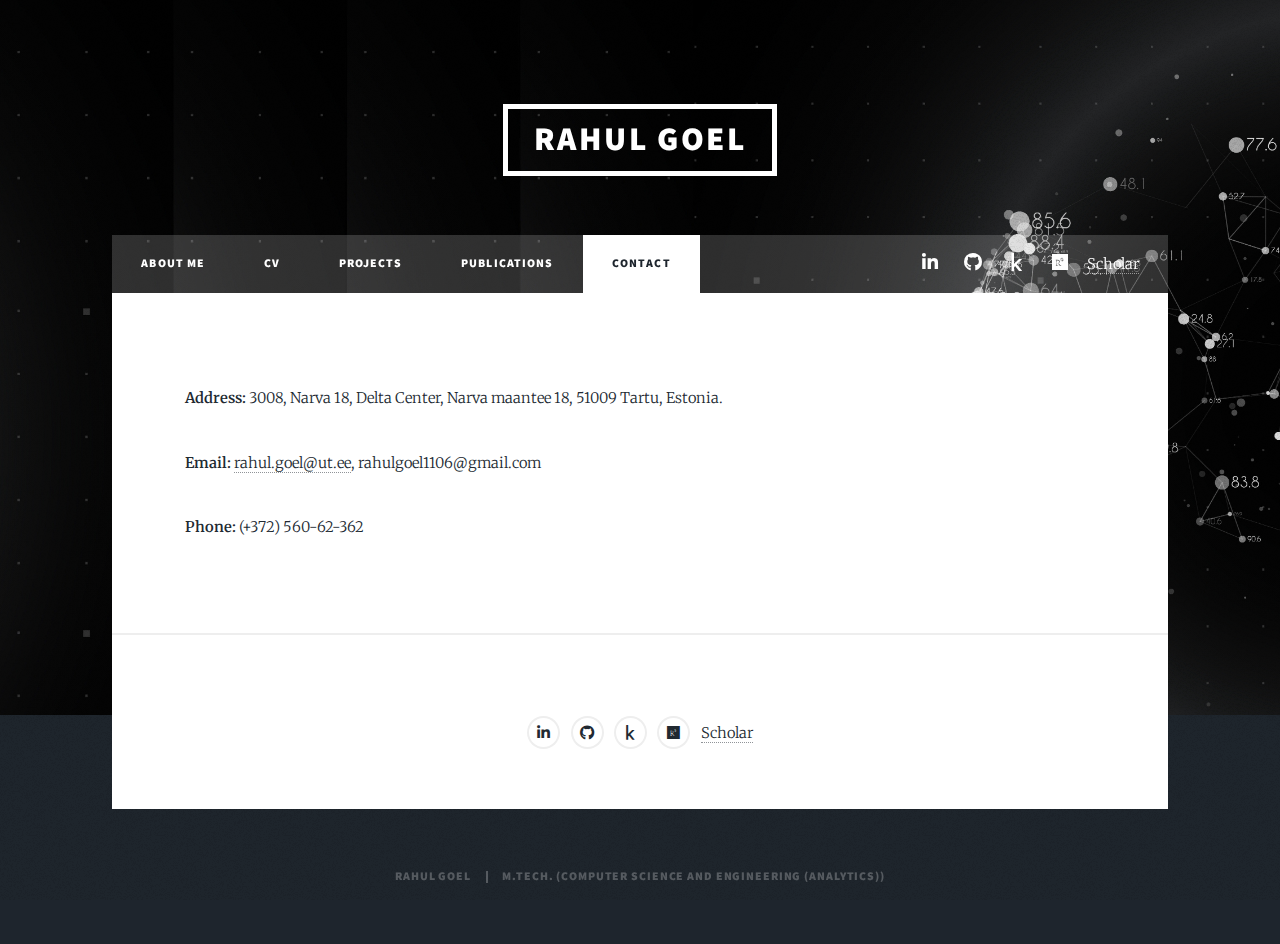
==== commit b0553e42: "Update contact.html" ====
--- a/contact.html
+++ b/contact.html
@@ -47,7 +47,7 @@
 							<section class="post">
                                 <ul>
                                     <p><strong>Address:</strong> 3008, Narva 18, Delta Center, Narva maantee 18, 51009 Tartu, Estonia.</p>
-                                    <p><strong>Email:</strong> rahul.goel@ut.ee, rahulgoel1106@gmail.com </p>
+                                    <p><strong>Email:</strong> <a href="mailto:rahul.goel@ut.ee">rahul.goel@ut.ee</a>, rahulgoel1106@gmail.com </p>
                                     <p><strong>Phone:</strong> (+372) 560-62-362 </p>
                                 </ul>
 								
@@ -103,4 +103,4 @@
 			<script src="assets/js/main.js"></script>
 
 	</body>
-</html>+</html>
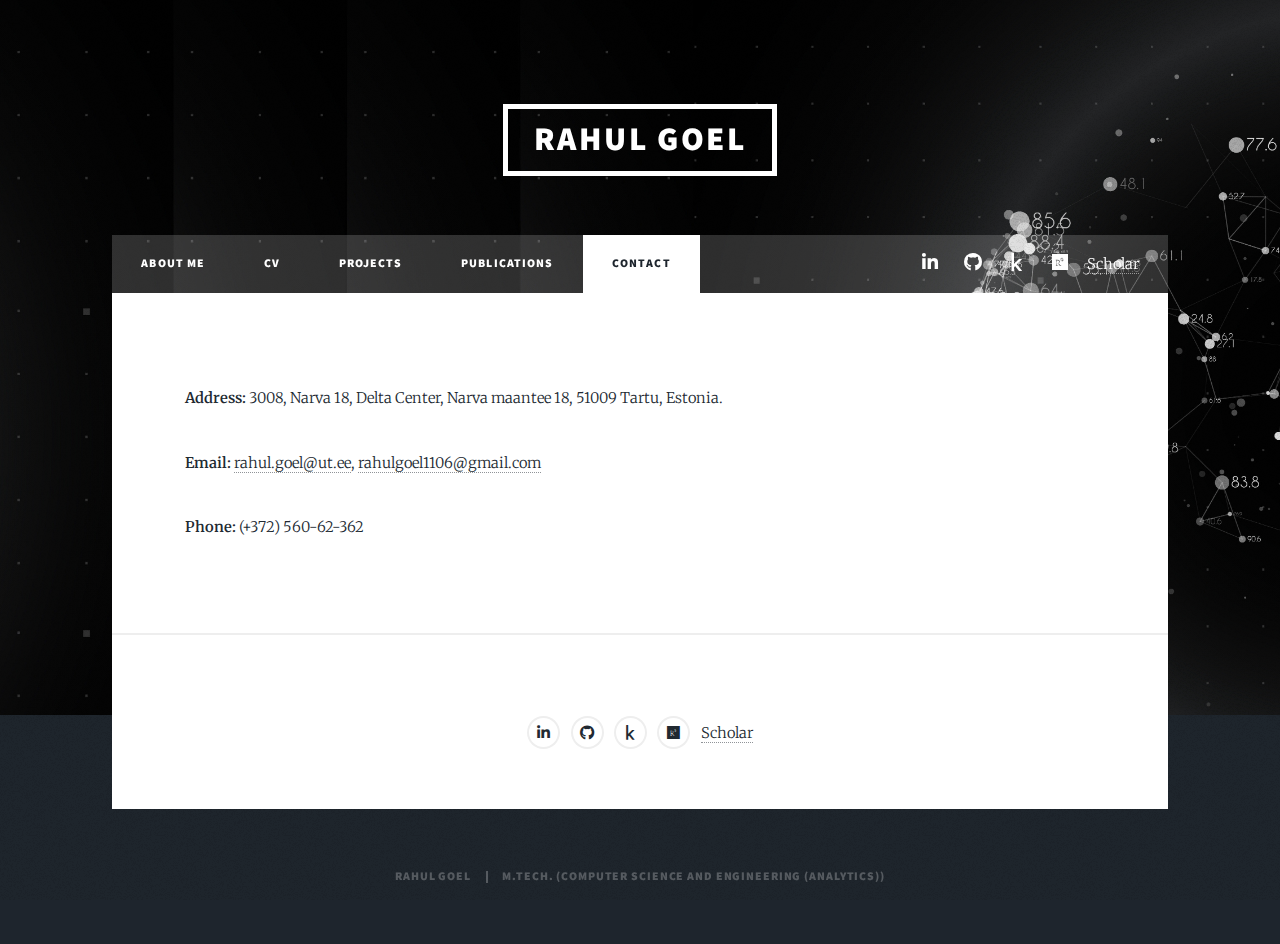
==== commit 4a4b88ba: "Update contact.html" ====
--- a/contact.html
+++ b/contact.html
@@ -47,7 +47,7 @@
 							<section class="post">
                                 <ul>
                                     <p><strong>Address:</strong> 3008, Narva 18, Delta Center, Narva maantee 18, 51009 Tartu, Estonia.</p>
-                                    <p><strong>Email:</strong> <a href="mailto:rahul.goel@ut.ee">rahul.goel@ut.ee</a>, rahulgoel1106@gmail.com </p>
+                                    <p><strong>Email:</strong> <a href="mailto:rahul.goel@ut.ee">rahul.goel@ut.ee</a>, <a href="mailto:rahulgoel1106@gmail.com">rahulgoel1106@gmail.com</a></p>
                                     <p><strong>Phone:</strong> (+372) 560-62-362 </p>
                                 </ul>
 								
